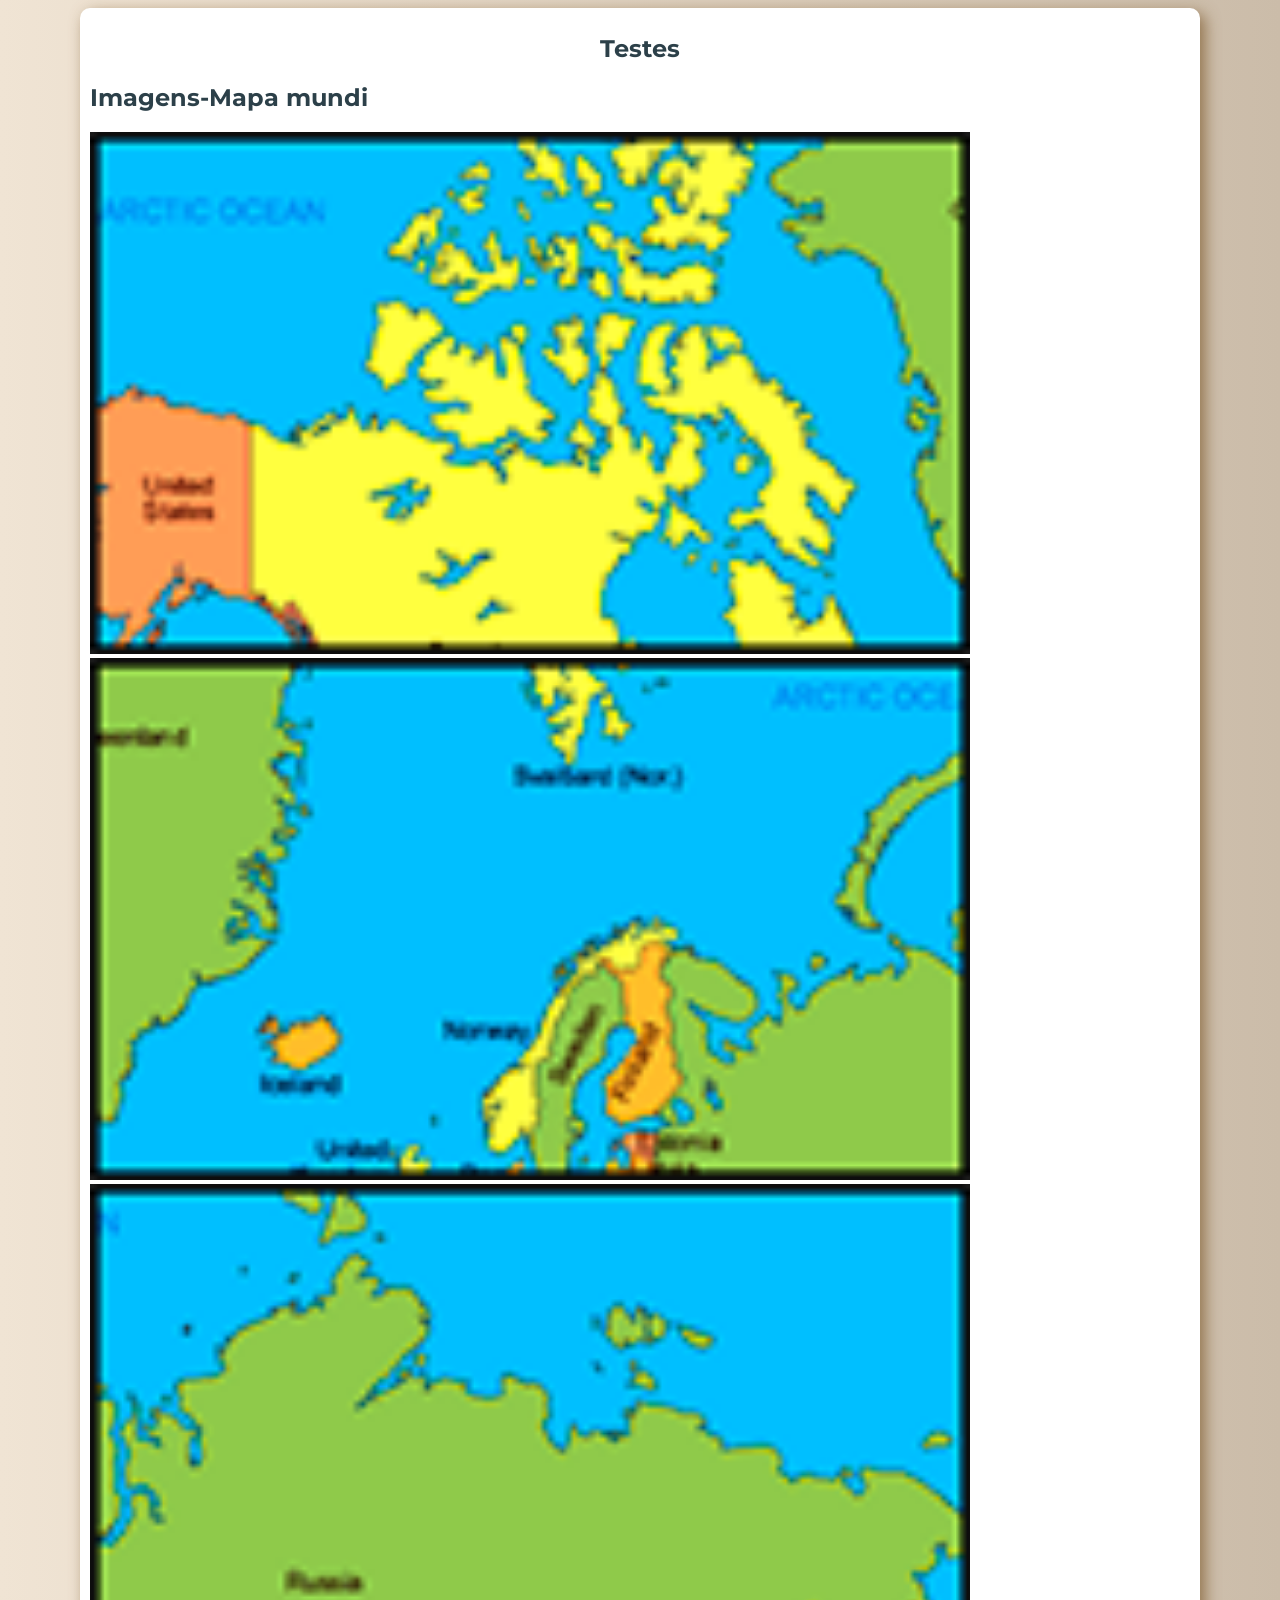
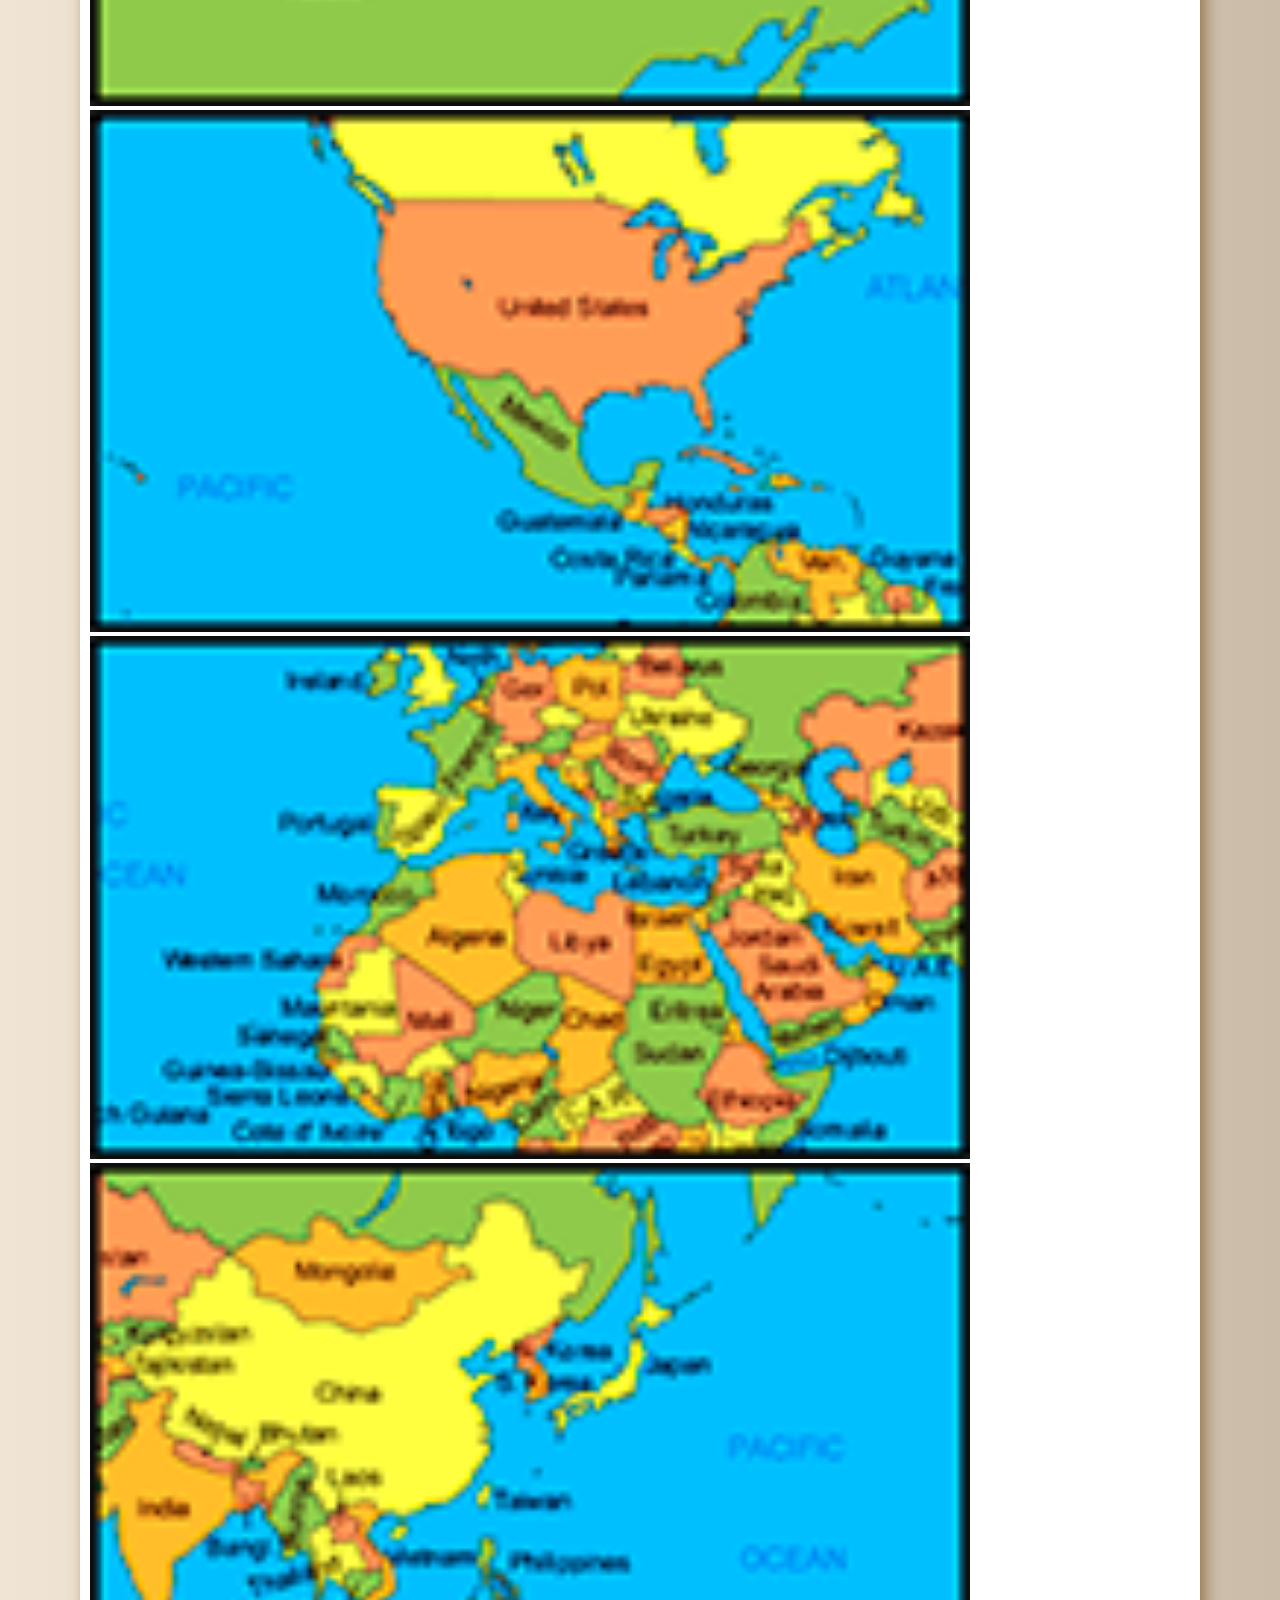
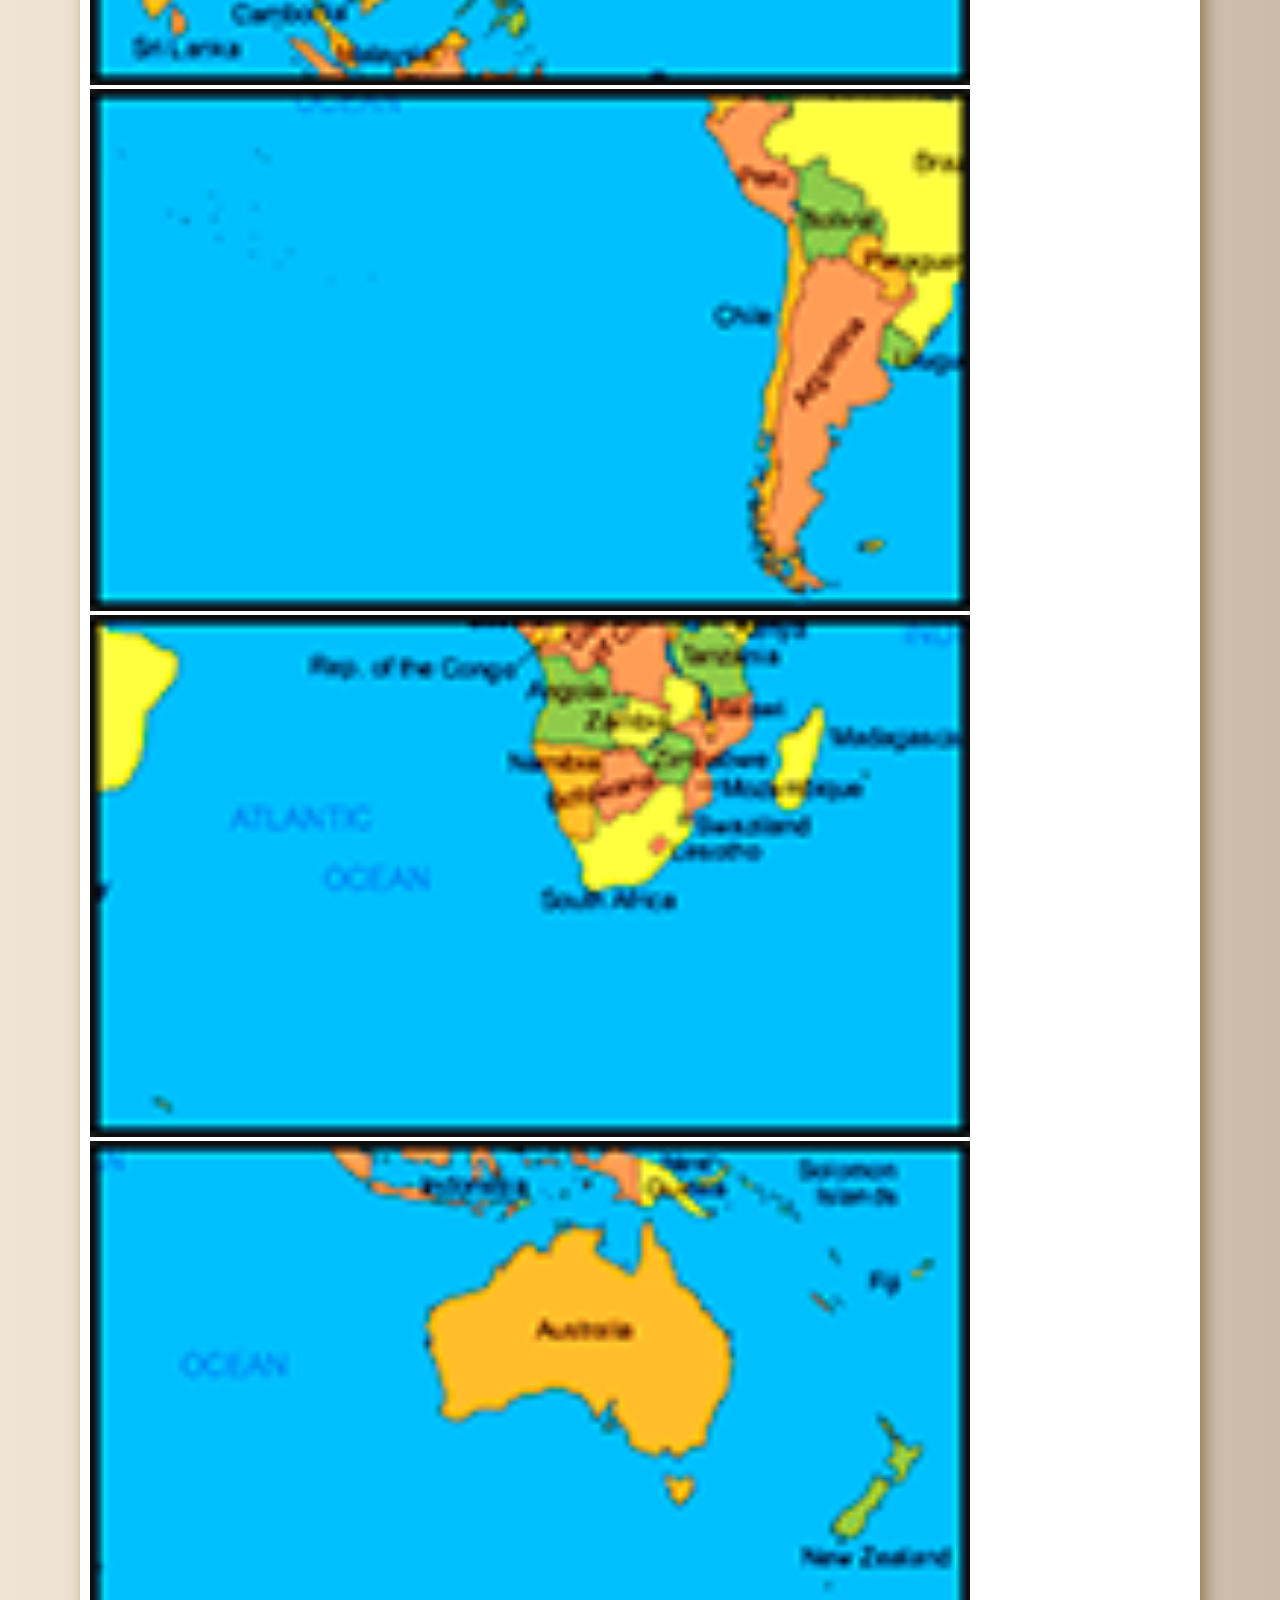
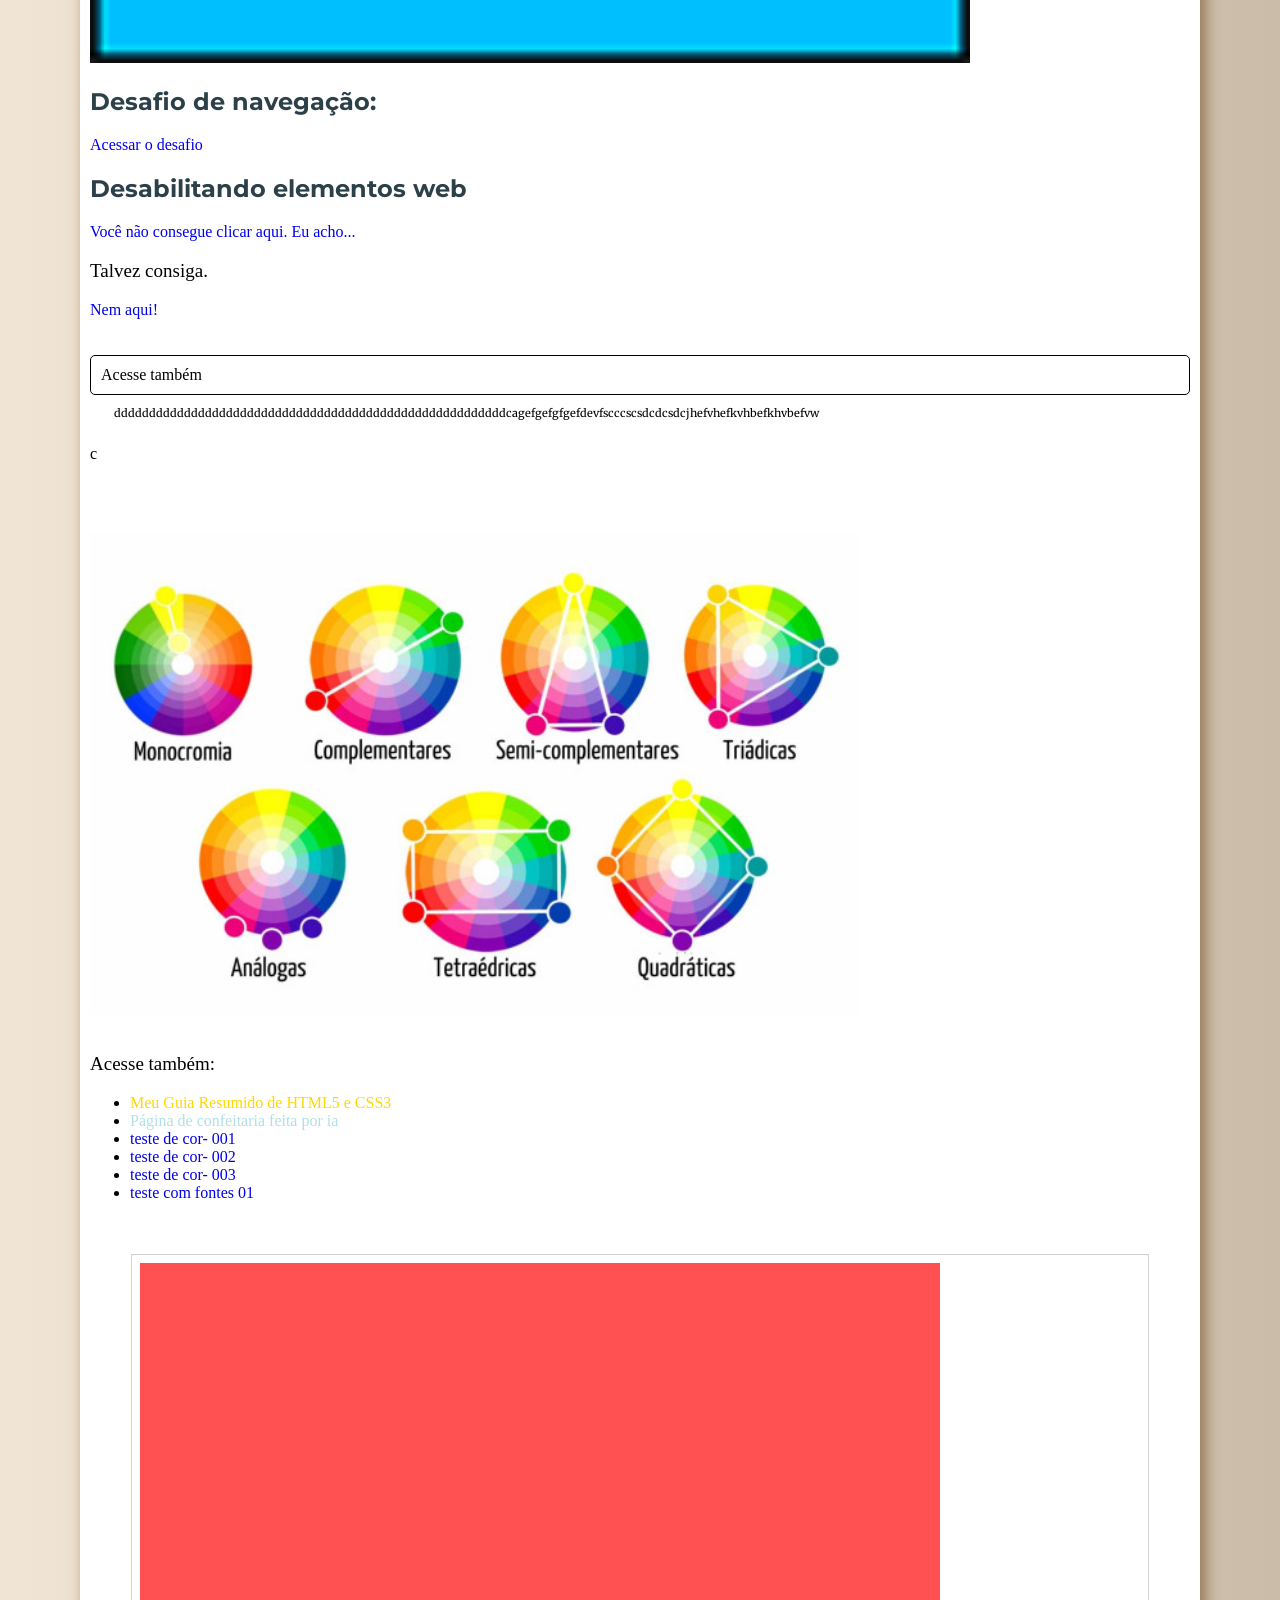
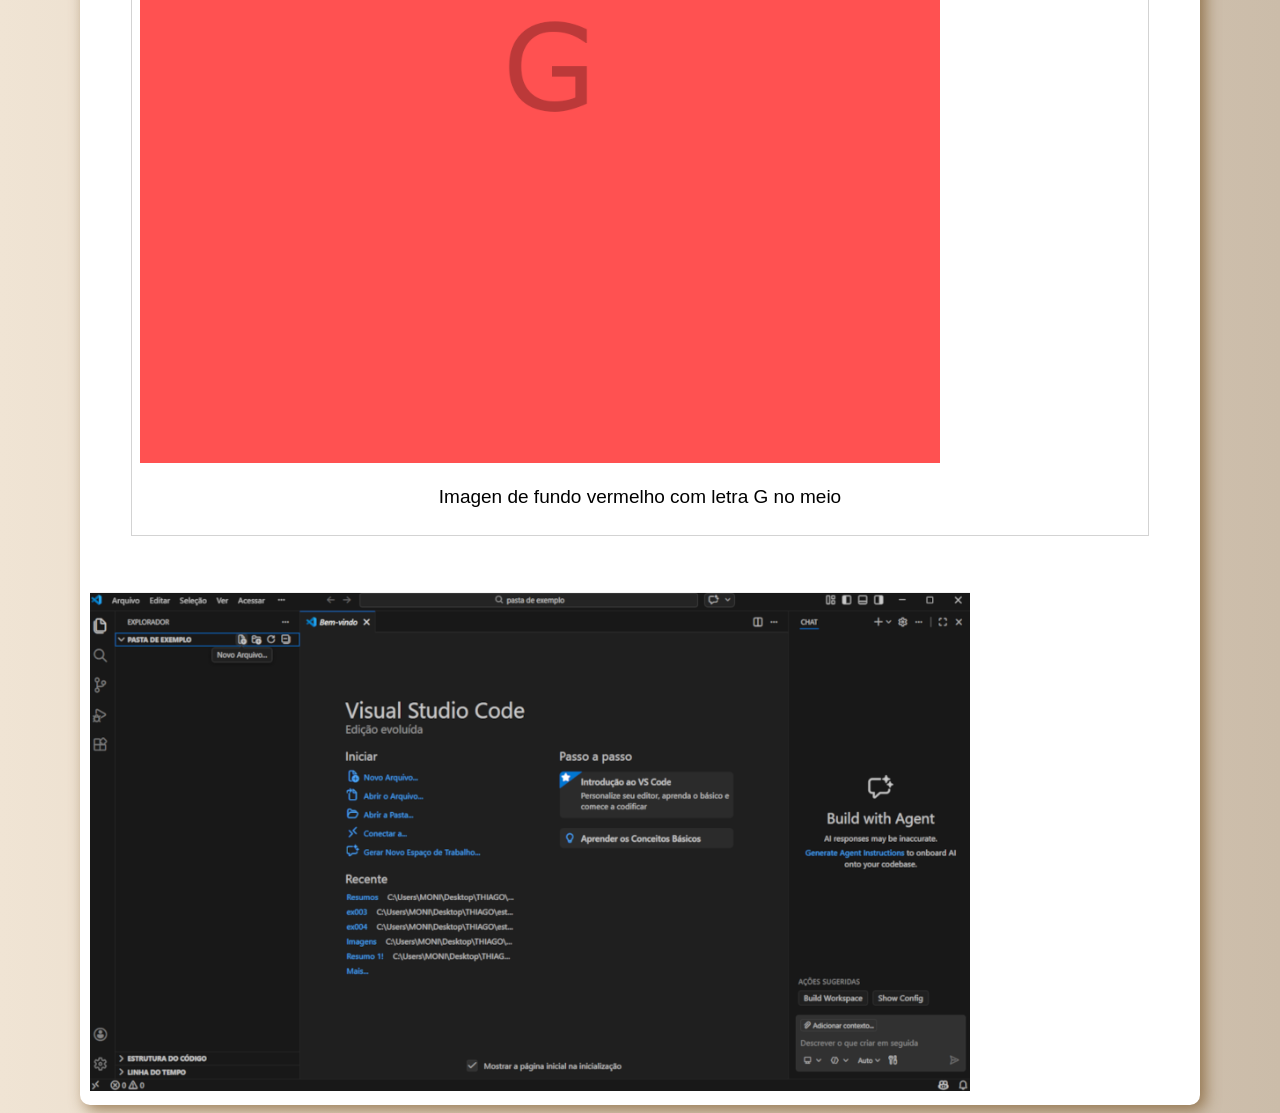
==== testes/index.html @ ebea65a9 "..." ====
<!DOCTYPE html>
<html lang="pt-br">
<head>
    <meta charset="UTF-8">
    <meta name="viewport" content="width=device-width, initial-scale=1.0">
    <title>Testes e Desafios.</title>
    <style>
       
                @charset"UTF-8";

@import url("https://fonts.googleapis.com/css2?family=Alegreya:ital,wght@0,400..900;1,400..900&display=swap");

@import url("https://fonts.googleapis.com/css2?family=Merienda:wght@300..900&display=swap");

@import url("https://fonts.googleapis.com/css2?family=Merriweather:ital,opsz,wght@0,18..144,300..900;1,18..144,300..900&display=swap");

@import url("https://fonts.googleapis.com/css2?family=Montserrat:ital,wght@0,100..900;1,100..900&display=swap");

@font-face {
  font-family: Zenitha;
  src: url(../fontes/zenitha_classic/ZenithaClassic_PERSONAL_USE_ONLY.otf)
    format(opentype);
}

@font-face {
  font-family: Bohemian;
  src: url(../fontes/Bohemian\ Soul.otf) format(opentype);
}

@font-face {
  font-family: Nicholas;
  src: url(../fontes/Nicholas.otf) format(opentype);
}

@font-face {
  font-family: Sunflower;
  src: url(../fontes/MADE\ Sunflower\ PERSONAL\ USE.otf) format(opentype);
}

@font-face {
  font-family: "Serif Pro Bold";
  src: url(../fontes/SourceSerifPro-Bold.ttf) format(truetype);
}

@font-face {
  font-family: "Serif Pro Regula";
  src: url(../fontes/SourceSerifPro-Regular.ttf) format(truetype);
}

@font-face {
  font-family: "Serif Pro Semibold";
  src: url(../fontes/SourceSerifPro-Semibold.ttf) format(truetype);
}

* {
  h1 {
    text-align: center; /* Só coloquei pra não ficar vazio */
  }
}

pre {
  font-family: Merriweather;

  font-size: 0.69em;
}

p {
  font-family: "Serif Pro Regular";
  text-align: justify;
  font-size: 19px;
}

body {
  background-image: linear-gradient(to right, #f0e4d4, #cbbca9);
}

main {
  max-width: 1100px;
  background-color: white;
  padding: 10px;
  margin: auto;
  border-radius: 10px;
  box-shadow: 5px 5px 15px #7a5629b7;
}

/*
h1{
    color: #BF5E3B;
    text-align: center;
    text-shadow: 1px 1px 0px #aa8a4ec6;
}



h2{
    color: #21A675;

}


h3{
    color:#8DAEF2;
}


h4{
    color: #F2D544;
}


h5{
    color: #6E574D;
}*/

h1,
h2,
h3,
h4,
h5 {
  color: #2c4049;
  font-family: Montserrat;
  font-size: 24px;
}


#Titulo-principal{
    color:rgb(23, 42, 62);
    font-size: 28px;
}



code{
  background-color: white;
  border: 1px solid black;
}


a{
  text-decoration: none;
}


a:visited{
  color: #11ff00;
}
a:hover{
  color: darkblue;
  text-decoration: underline;
}
        .link-nao-acessivel{
            cursor:not-allowed;
            pointer-events: none;

        }
#div-teste{
  display: inline-block;
  background-color: #f7ffa5ab;
  border: 1px solid black;
  text-align: center;
  height: 200px;
  width: 200px;
}

.toggle-input{
  display: none;
}

.links{
  display: none;
  box-shadow:1px 1px 1px #7a552980;
    border-radius: 3px;
}
.toggle-input:checked ~ .links{
  display: block;
}
.menu-label{
  cursor: pointer;
  display: block;
  padding: 10px;
  border: 1px solid black;
  color: rgb(0, 0, 0);
  border-radius: 5px;
  user-select: none;
}

#pou-teste{
  max-width: 70%;
  height: auto;
}
#imagen-com-legenda > p{
  text-align: center;
  font-weight: 200;
}
#imagen-com-legenda{
  padding: 8px;
  border: 1px solid lightgray;
  margin: 0px 41px 20px 41px;
}
img{
  width: 80%;
}


    </style>
</head>
<body>
    <main>
        <h1>Testes</h1>
        <h2>Imagens-Mapa mundi</h2>
        <img src="mapa03.png" alt=""> <img src="mapa07.png" alt=""> <img src="mapa05.png" alt="">
        <br>
        <img src="mapa09.png" alt=""> <img src="mapa01.png" alt=""> <img src="mapa08.png" alt="">
        <br>
        <img src="mapa06.png" alt=""> <img src="mapa02.png" alt=""> <img src="mapa04.png" alt="">
        
        <h2>Desafio de navegação:</h2>
        <a href="desafio-de-navegação/página-lavanda-1.html" rel="next" target="_self">Acessar o desafio</a>
        <h2>Desabilitando elementos web</h2>
        
        <div style="cursor: not-allowed;"><a href="pagina-nao-acessivel.html" class="link-nao-acessivel">Você não consegue clicar aqui. Eu acho...</a></div> <!--Feito por min-->
        <p>Talvez consiga.</p>
        <a href="desafiodapagina.html">Nem aqui!</a> <!--Feito por ia-->
        <br><br><br>
        
        <div class="menu-teste">
          <input type="checkbox" id="menu-toggle" class="toggle-input">
          <label for="menu-toggle" class="menu-label">Acesse também</label>
          <ul class="links">
        <li><a href="../Guia-resumido/index.html" style="color: gold;" rel="external">Meu Guia Resumido de HTML5 e CSS3</a></li>
        <li><a href="../Site de confeitaria/" style="color: powderblue;" rel="external">Página de confeitaria feita por ia</a></li>
        <li><a href="teste-estilos-cor001.html" rel="external">teste de cor- 001</a></li>
        <li><a href="teste-estilos-cor002.html" rel="external"> teste de cor- 002</a></li>
        <li><a href="teste-estilos-cor003.html" rel="external">teste de cor- 003</a></li>
        <li><a href="../fontes/fontes-001.html" rel="external">teste com fontes 01</a></li>
        </ul>
        </div>

       <pre style="display: flexbox;">
        ddddddddddddddddddddddddddddddddddddddddddddddddddddddddcagefgefgfgefdevfscccscsdcdcsdcjhefvhefkvhbefkhvbefvw
       </pre>c
        
       <br><br><br><br><picture>
        
       <img src="../imagens/CIRCULO-CROMATICO-14-original.jpg" alt="" id="pou-teste">
        
        <p>Acesse também:</p>
        <ul>
        <li><a href="../Guia-resumido/index.html" style="color: gold;" rel="external">Meu Guia Resumido de HTML5 e CSS3</a></li>
        <li><a href="../Site de confeitaria/" style="color: powderblue;" rel="external">Página de confeitaria feita por ia</a></li>
        <li><a href="teste-estilos-cor001.html" rel="external">teste de cor- 001</a></li>
        <li><a href="teste-estilos-cor002.html" rel="external"> teste de cor- 002</a></li>
        <li><a href="teste-estilos-cor003.html" rel="external">teste de cor- 003</a></li>
        <li><a href="../fontes/fontes-001.html" rel="external">teste com fontes 01</a></li>
        </ul>
        <br>
        <br>

    <div id="imagen-com-legenda">
      <img src="../imagens/foto-g-ex.png" alt="">
      <p style="font-family: sans-serif">Imagen de fundo vermelho com letra G no meio</p>
    </div>
    <br><br>



    <picture>
      <source media="(max-width: 600px)" srcset="../imagens/imagen-exemplo-m.png">
      <img src="../imagens/imagen-exemplo-g.png" alt="">
    </picture>
    </main>

    


</body>
</html>
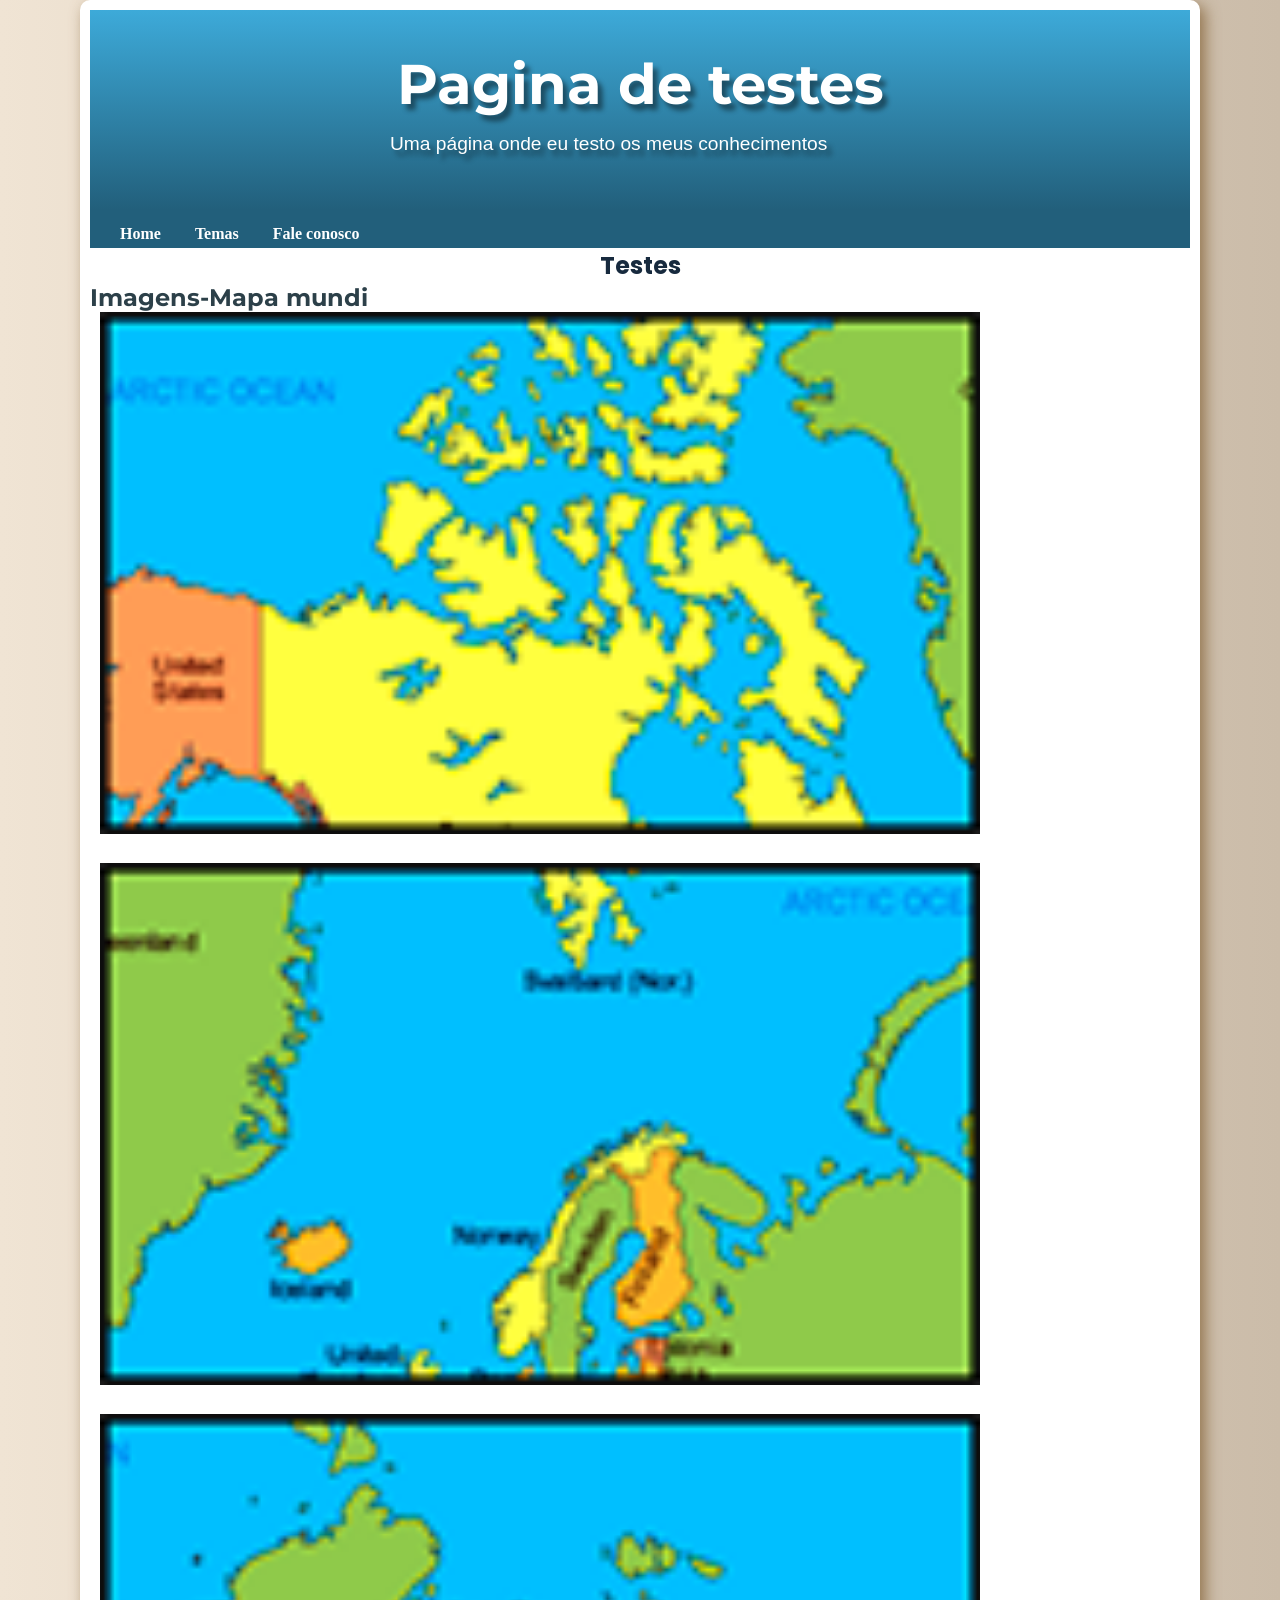
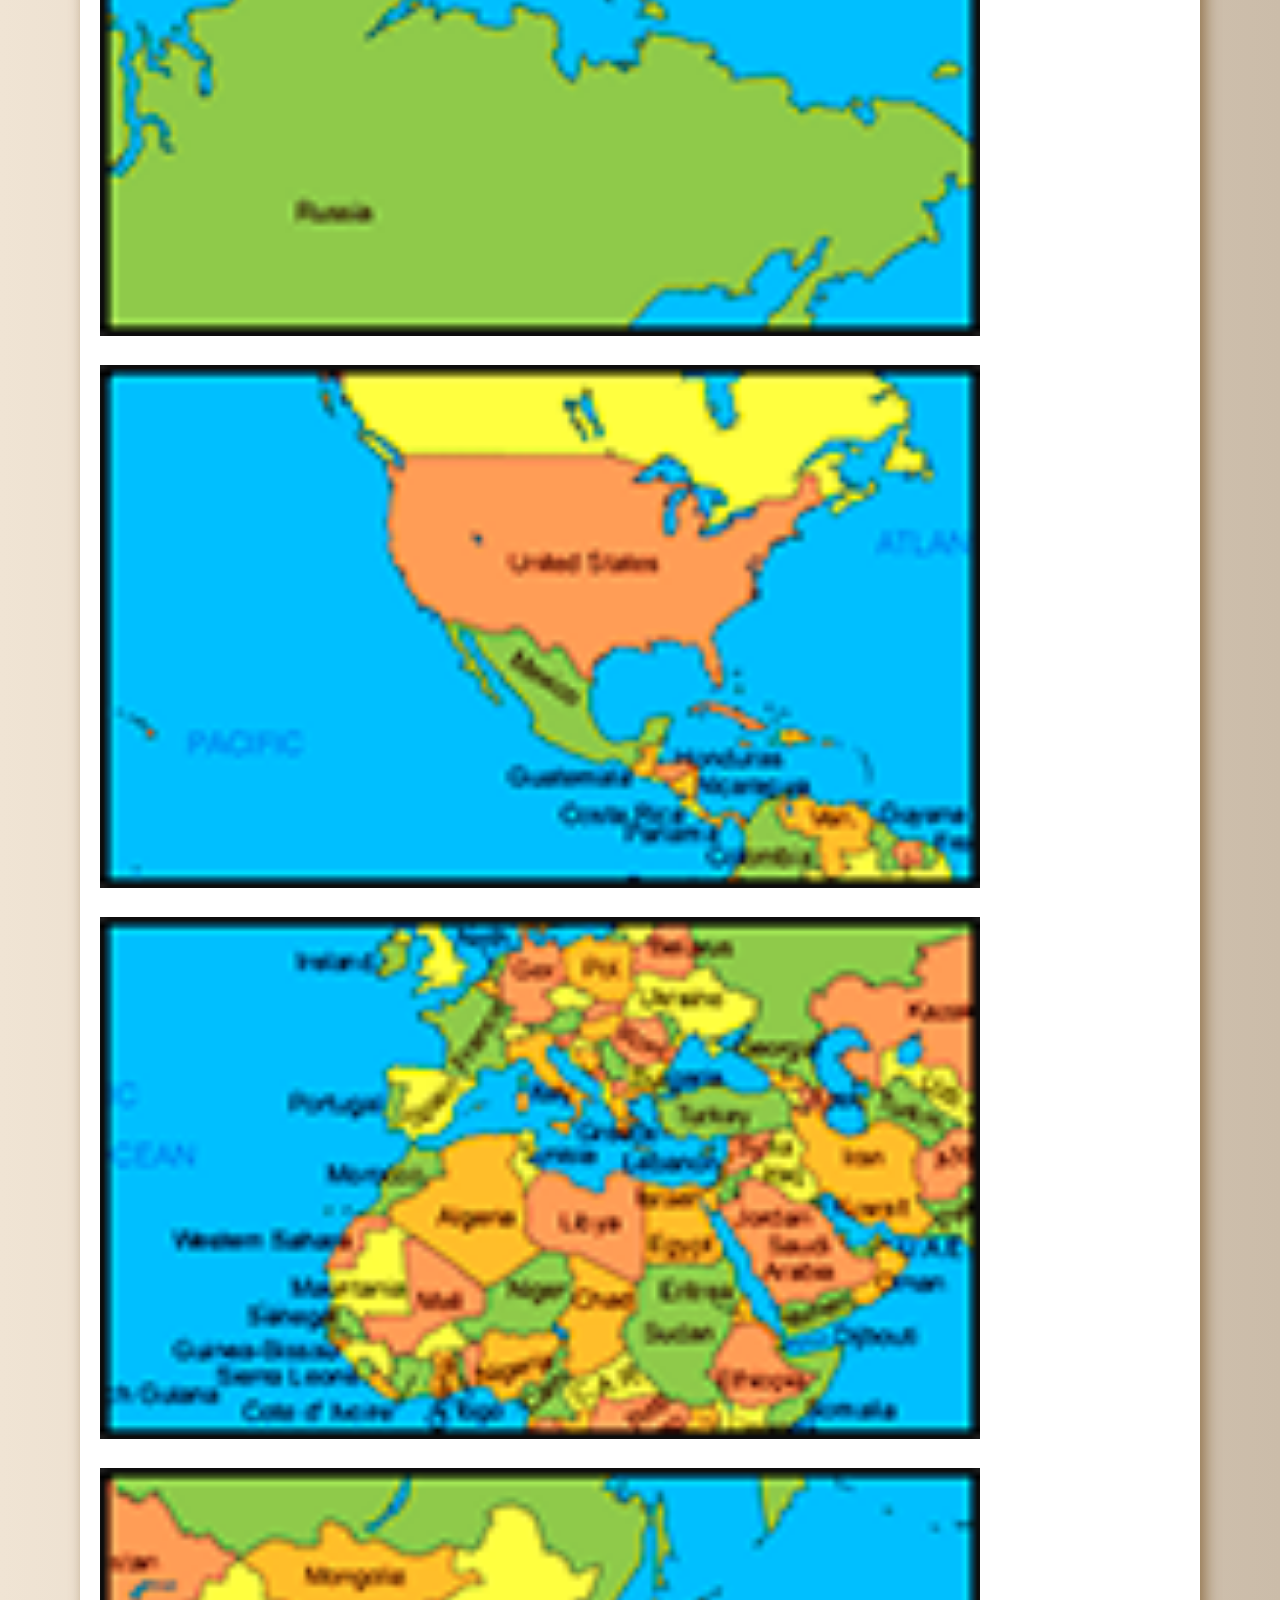
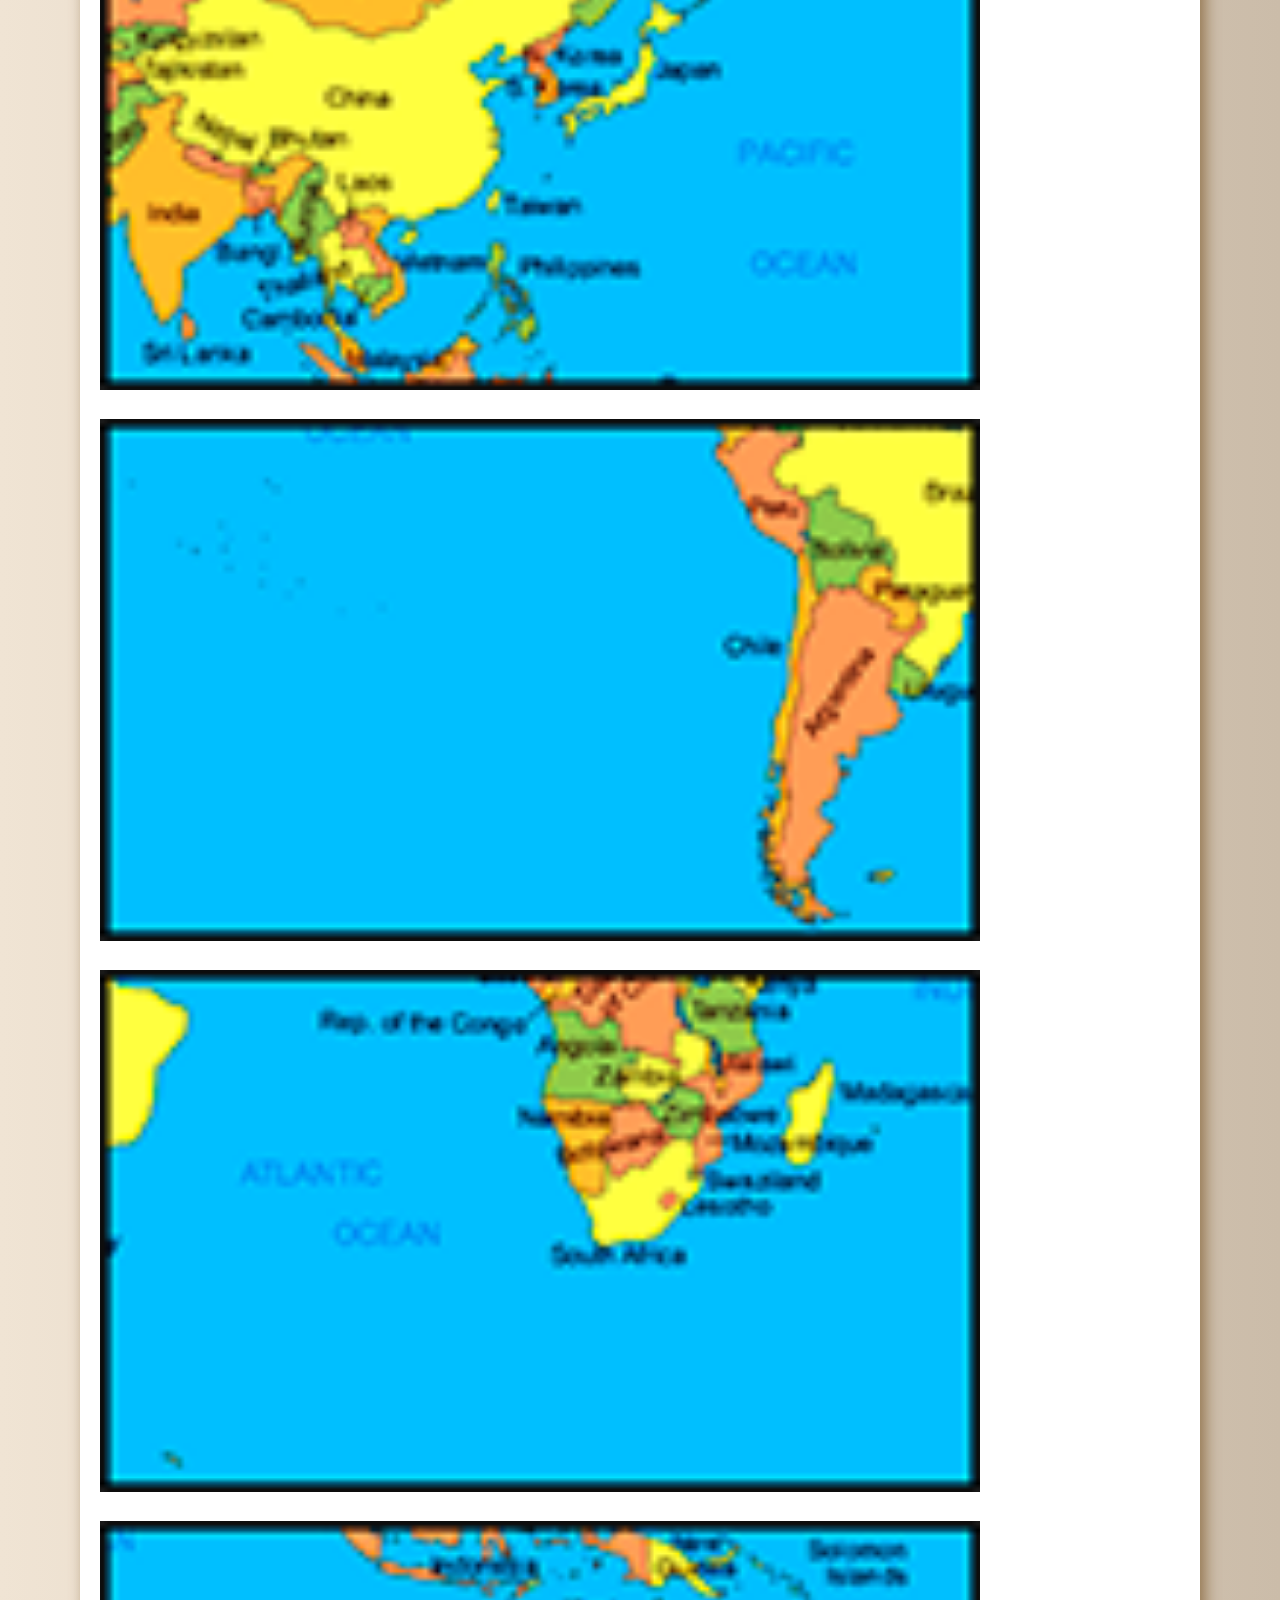
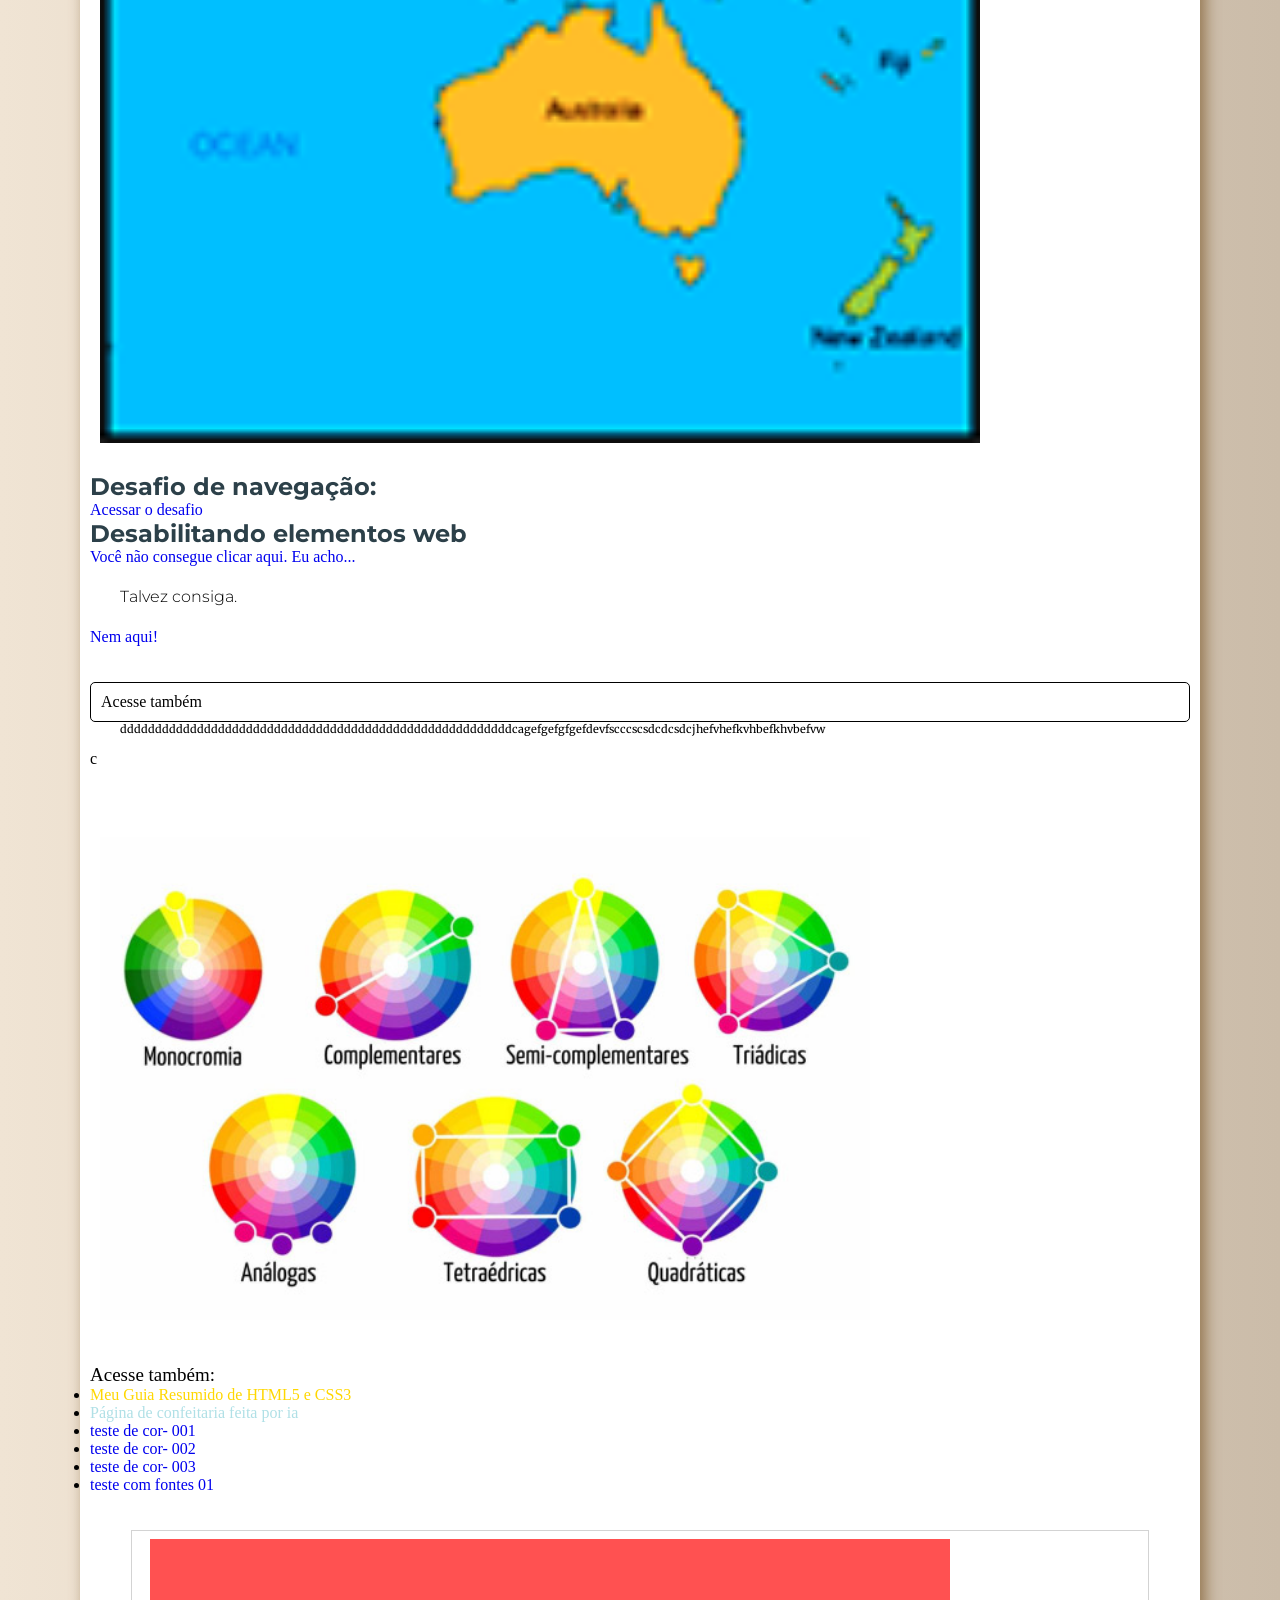
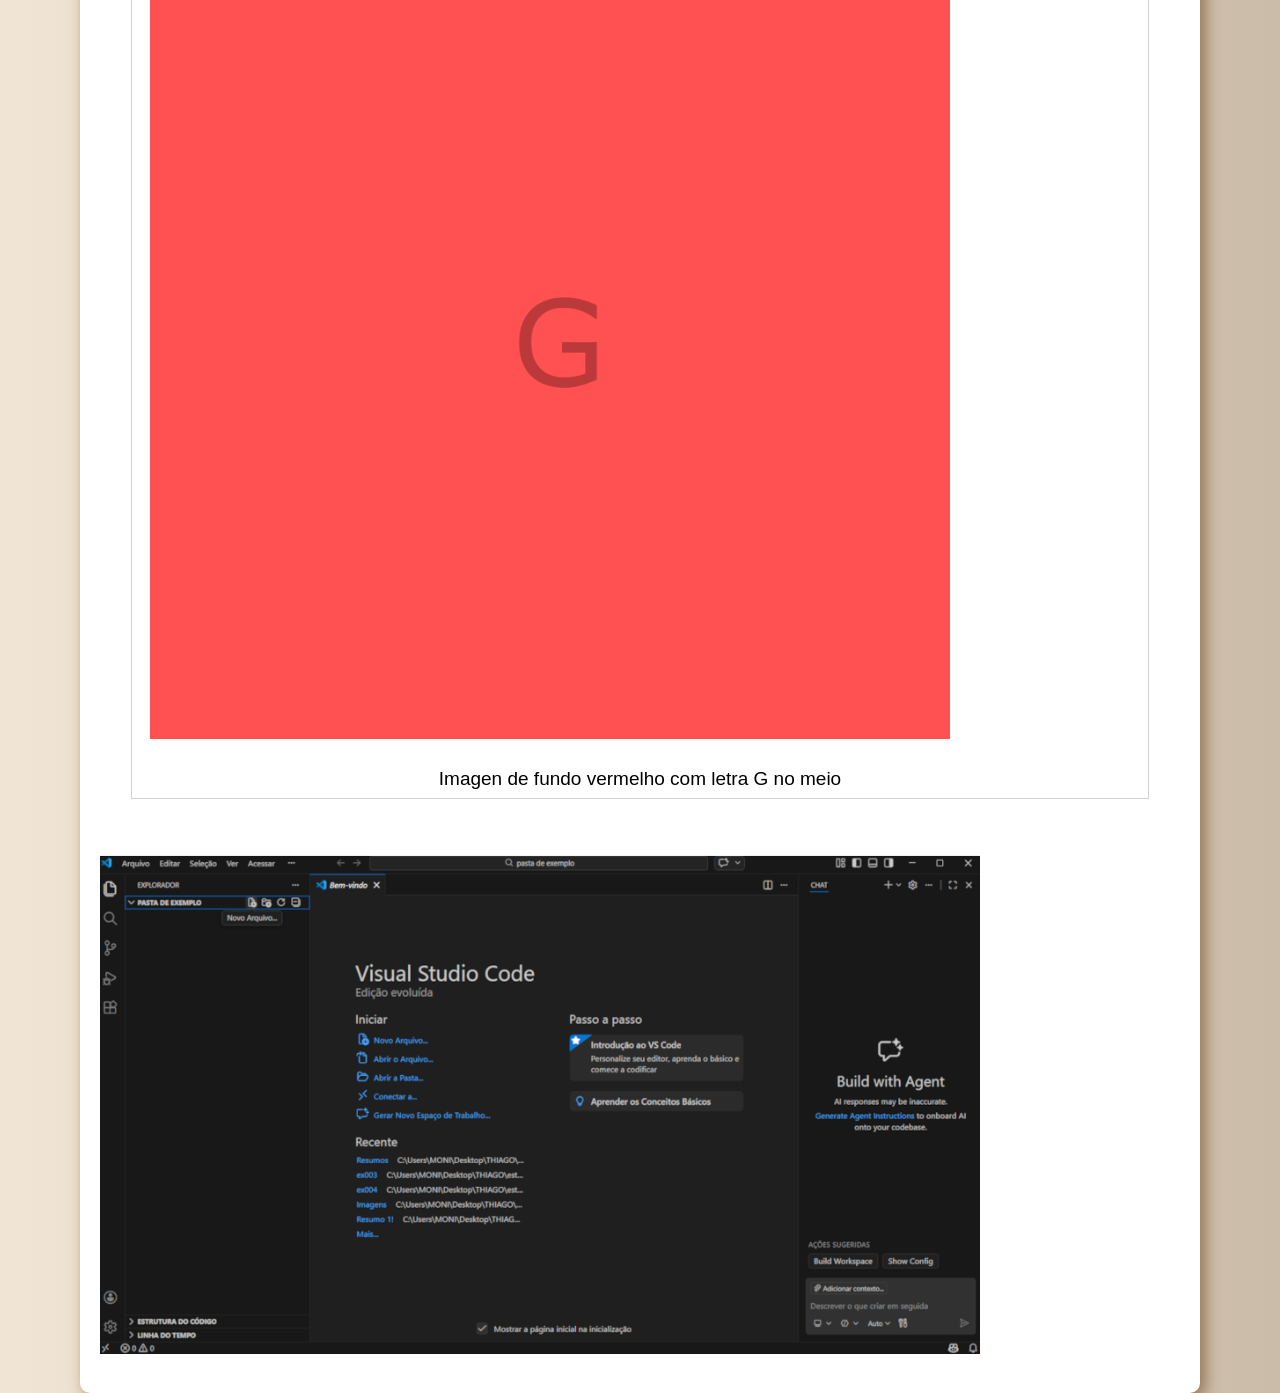
==== commit 714d2201: "mudei..." ====
--- a/testes/index.html
+++ b/testes/index.html
@@ -3,6 +3,7 @@
 <head>
     <meta charset="UTF-8">
     <meta name="viewport" content="width=device-width, initial-scale=1.0">
+    <link rel="stylesheet" href="../estilo/estilo.css">
     <title>Testes e Desafios.</title>
     <style>
        
@@ -206,68 +207,79 @@
 </head>
 <body>
     <main>
-        <h1>Testes</h1>
-        <h2>Imagens-Mapa mundi</h2>
-        <img src="mapa03.png" alt=""> <img src="mapa07.png" alt=""> <img src="mapa05.png" alt="">
-        <br>
-        <img src="mapa09.png" alt=""> <img src="mapa01.png" alt=""> <img src="mapa08.png" alt="">
-        <br>
-        <img src="mapa06.png" alt=""> <img src="mapa02.png" alt=""> <img src="mapa04.png" alt="">
-        
-        <h2>Desafio de navegação:</h2>
-        <a href="desafio-de-navegação/página-lavanda-1.html" rel="next" target="_self">Acessar o desafio</a>
-        <h2>Desabilitando elementos web</h2>
-        
-        <div style="cursor: not-allowed;"><a href="pagina-nao-acessivel.html" class="link-nao-acessivel">Você não consegue clicar aqui. Eu acho...</a></div> <!--Feito por min-->
-        <p>Talvez consiga.</p>
-        <a href="desafiodapagina.html">Nem aqui!</a> <!--Feito por ia-->
-        <br><br><br>
-        
-        <div class="menu-teste">
-          <input type="checkbox" id="menu-toggle" class="toggle-input">
-          <label for="menu-toggle" class="menu-label">Acesse também</label>
-          <ul class="links">
-        <li><a href="../Guia-resumido/index.html" style="color: gold;" rel="external">Meu Guia Resumido de HTML5 e CSS3</a></li>
-        <li><a href="../Site de confeitaria/" style="color: powderblue;" rel="external">Página de confeitaria feita por ia</a></li>
-        <li><a href="teste-estilos-cor001.html" rel="external">teste de cor- 001</a></li>
-        <li><a href="teste-estilos-cor002.html" rel="external"> teste de cor- 002</a></li>
-        <li><a href="teste-estilos-cor003.html" rel="external">teste de cor- 003</a></li>
-        <li><a href="../fontes/fontes-001.html" rel="external">teste com fontes 01</a></li>
-        </ul>
-        </div>
-
-       <pre style="display: flexbox;">
-        ddddddddddddddddddddddddddddddddddddddddddddddddddddddddcagefgefgfgefdevfscccscsdcdcsdcjhefvhefkvhbefkhvbefvw
-       </pre>c
-        
-       <br><br><br><br><picture>
-        
-       <img src="../imagens/CIRCULO-CROMATICO-14-original.jpg" alt="" id="pou-teste">
-        
-        <p>Acesse também:</p>
-        <ul>
-        <li><a href="../Guia-resumido/index.html" style="color: gold;" rel="external">Meu Guia Resumido de HTML5 e CSS3</a></li>
-        <li><a href="../Site de confeitaria/" style="color: powderblue;" rel="external">Página de confeitaria feita por ia</a></li>
-        <li><a href="teste-estilos-cor001.html" rel="external">teste de cor- 001</a></li>
-        <li><a href="teste-estilos-cor002.html" rel="external"> teste de cor- 002</a></li>
-        <li><a href="teste-estilos-cor003.html" rel="external">teste de cor- 003</a></li>
-        <li><a href="../fontes/fontes-001.html" rel="external">teste com fontes 01</a></li>
-        </ul>
-        <br>
-        <br>
-
-    <div id="imagen-com-legenda">
-      <img src="../imagens/foto-g-ex.png" alt="">
-      <p style="font-family: sans-serif">Imagen de fundo vermelho com letra G no meio</p>
-    </div>
-    <br><br>
-
-
-
-    <picture>
-      <source media="(max-width: 600px)" srcset="../imagens/imagen-exemplo-m.png">
-      <img src="../imagens/imagen-exemplo-g.png" alt="">
-    </picture>
+      <header>
+        <h1>Pagina de testes</h1>
+        <p>Uma página onde eu testo os meus conhecimentos</p>
+    </header>
+    <nav>
+        <a href="../index.html">Home</a>
+        <a href="#">Temas</a>
+        <a href="#">Fale conosco</a>
+    </nav>
+        <article>
+          <h1>Testes</h1>
+          <h2>Imagens-Mapa mundi</h2>
+          <img src="mapa03.png" alt=""> <img src="mapa07.png" alt=""> <img src="mapa05.png" alt="">
+          <br>
+          <img src="mapa09.png" alt=""> <img src="mapa01.png" alt=""> <img src="mapa08.png" alt="">
+          <br>
+          <img src="mapa06.png" alt=""> <img src="mapa02.png" alt=""> <img src="mapa04.png" alt="">
+          
+          <h2>Desafio de navegação:</h2>
+          <a href="desafio-de-navegação/página-lavanda-1.html" rel="next" target="_self">Acessar o desafio</a>
+          <h2>Desabilitando elementos web</h2>
+          
+          <div style="cursor: not-allowed;"><a href="pagina-nao-acessivel.html" class="link-nao-acessivel">Você não consegue clicar aqui. Eu acho...</a></div> <!--Feito por min-->
+          <p>Talvez consiga.</p>
+          <a href="desafiodapagina.html">Nem aqui!</a> <!--Feito por ia-->
+          <br><br><br>
+          
+          <div class="menu-teste">
+            <input type="checkbox" id="menu-toggle" class="toggle-input">
+            <label for="menu-toggle" class="menu-label">Acesse também</label>
+            <ul class="links">
+          <li><a href="../index.html" style="color: gold;" rel="external">Meu Guia Resumido de HTML5 e CSS3</a></li>
+          <li><a href="../Site de confeitaria/index.html" style="color: powderblue;" rel="external">Página de confeitaria feita por ia</a></li>
+          <li><a href="teste-estilos-cor001.html" rel="external">teste de cor- 001</a></li>
+          <li><a href="teste-estilos-cor002.html" rel="external"> teste de cor- 002</a></li>
+          <li><a href="teste-estilos-cor003.html" rel="external">teste de cor- 003</a></li>
+          <li><a href="fontes/fontes-001.html" rel="external">teste com fontes 01</a></li>
+          </ul>
+          </div>
+          
+                 <pre style="display: flexbox;">
+          ddddddddddddddddddddddddddddddddddddddddddddddddddddddddcagefgefgfgefdevfscccscsdcdcsdcjhefvhefkvhbefkhvbefvw
+                 </pre>c
+          
+                 <br><br><br><br><picture>
+          
+                 <img src="../imagens/CIRCULO-CROMATICO-14-original.jpg" alt="" id="pou-teste">
+          
+          <p>Acesse também:</p>
+          <ul>
+          <li><a href="../index.html" style="color: gold;" rel="external">Meu Guia Resumido de HTML5 e CSS3</a></li>
+          <li><a href="../Site de confeitaria/index.html de confeitaria/" style="color: powderblue;" rel="external">Página de confeitaria feita por ia</a></li>
+          <li><a href="teste-estilos-cor001.html" rel="external">teste de cor- 001</a></li>
+          <li><a href="teste-estilos-cor002.html" rel="external"> teste de cor- 002</a></li>
+          <li><a href="teste-estilos-cor003.html" rel="external">teste de cor- 003</a></li>
+          <li><a href="fontes/fontes-001.html" rel="external">teste com fontes 01</a></li>
+          </ul>
+          <br>
+          <br>
+          
+              <div id="imagen-com-legenda">
+                <img src="../imagens/foto-g-ex.png" alt="">
+                <p style="font-family: sans-serif">Imagen de fundo vermelho com letra G no meio</p>
+              </div>
+              <br><br>
+          
+          
+          
+              <picture>
+                <source media="(max-width: 600px)" srcset="../imagens/imagen-exemplo-m.png">
+                <img src="../imagens/imagen-exemplo-g.png" alt="">
+              </picture>
+        </article>
     </main>
 
     
--- a/estilo/estilo.css
+++ b/estilo/estilo.css
@@ -0,0 +1,141 @@
+@charset "UTF-8";
+
+@import url('https://fonts.googleapis.com/css2?family=Ms+Madi&display=swap');
+@import url("https://fonts.googleapis.com/css2?family=Montserrat:ital,wght@0,100..900;1,100..900&display=swap");
+@import url('https://fonts.googleapis.com/css2?family=Poppins:ital,wght@0,100;0,200;0,300;0,400;0,500;0,600;0,700;0,800;0,900;1,100;1,200;1,300;1,400;1,500;1,600;1,700;1,800;1,900&display=swap');
+*{
+    margin: 0px;
+    padding: 0px;
+}
+:root{
+    --cor0: #3daad9;
+    --cor1: #225f7b;
+    --cor2: #007bff;
+    --cor3: #172A3E;
+    --fonte-titulo: 'Ms Madi';
+    --fonte-titulo-2-ou-normal: Montserrat;
+    --fonte-titulo-3: Poppins;
+    --fonte-padrao: Arial, Helvetica, Sans-serif;
+    --fonte-paragrafo: Montserrat;
+
+}
+body{
+    background-color: antiquewhite;
+}
+header{
+    background-image: linear-gradient(to bottom, var(--cor0), var(--cor1));
+    padding: 40px;
+    text-align: center;
+}
+header > h1{
+    color: white;
+    font-family: var(--fonte-titulo-2-ou-normal);
+    font-size: 3.5em;
+    text-shadow: 5px 6px 5px #00000073;
+    margin: auto;
+}
+header > p{
+    color: white;
+    font-size: 1.2em;
+    max-width: 500px;
+    margin: auto;
+    padding-top: 15px;
+    padding-bottom: 15px;
+    font-family: var(--fonte-padrao);
+     text-shadow: 5px 6px 5px #00000073;
+}
+nav{
+    background-color: var(--cor1);
+    padding: 15px 15px 5px 15px;
+}
+nav > a{
+    color: white;
+    font-weight: bold;
+    text-decoration: none;
+    padding: 10px 15px 5px 15px;
+    border-radius: 5px;
+}
+nav >a:hover{
+    background-color: var(--cor0);
+    transition-duration: 0.5s;
+}
+.tema-assunto{
+    display: none;
+}
+nav > a:hover > .tema-assunto{
+    display: inline;
+}
+main{
+    margin: auto;
+    background-color: white;
+    padding: 20px;
+    min-width: 230px;
+    max-width: 1111px;
+    border-bottom-left-radius: 10px;
+    border-bottom-right-radius: 10px;
+}
+main > article >h1, h2, h3, h4, h5, h6{
+    font-family: var(--fonte-titulo-3);
+    color: var(--cor3);
+}
+main > article > h1.titulo-principal{
+    text-align: center;
+    font-size: 3em;
+}
+main > article > h1.titulo-do-assunto{
+    font-size: 2em;
+    margin-left: 25px;
+    margin-top: 20px;
+}
+abbr{
+    text-decoration: none;
+}
+main > article > p{
+    font-family: var(--fonte-paragrafo);
+    margin: 15px 0px;
+    text-align: justify;
+    text-indent: 30px;
+    font-size: 1em;
+    line-height: 2em;
+    font-weight: 300;
+}
+main > article > ul{
+    margin-left: 30px;
+    columns: 2;
+}
+img{
+    width: 50%;
+    padding: 0px 0px 25px 10px;
+}
+div.imagen-flex{
+    display: flex;
+    align-items: justify;
+    gap: 20px;
+}
+div.imagen-flex > p{
+    margin-top: 40px;
+    font-family: var(--fonte-paragrafo);
+    font-size: 14px;
+    font-weight: 200;
+}
+.assunto-ou-tema > a{
+    text-decoration: none;
+    color: rgb(94, 94, 94);
+    padding: 15px;
+    margin: 30px;
+}
+.assunto-ou-tema > a:hover{
+    text-decoration: underline;
+}
+footer{
+    background-color: rgba(156, 155, 155, 0.721);
+    color: white;
+    text-align: center;
+    padding: 10px;
+}
+aside{
+    background-color: var(--cor3);
+    color: white;
+    text-align: center;
+    padding: 5px 0px 0px 0px;
+}
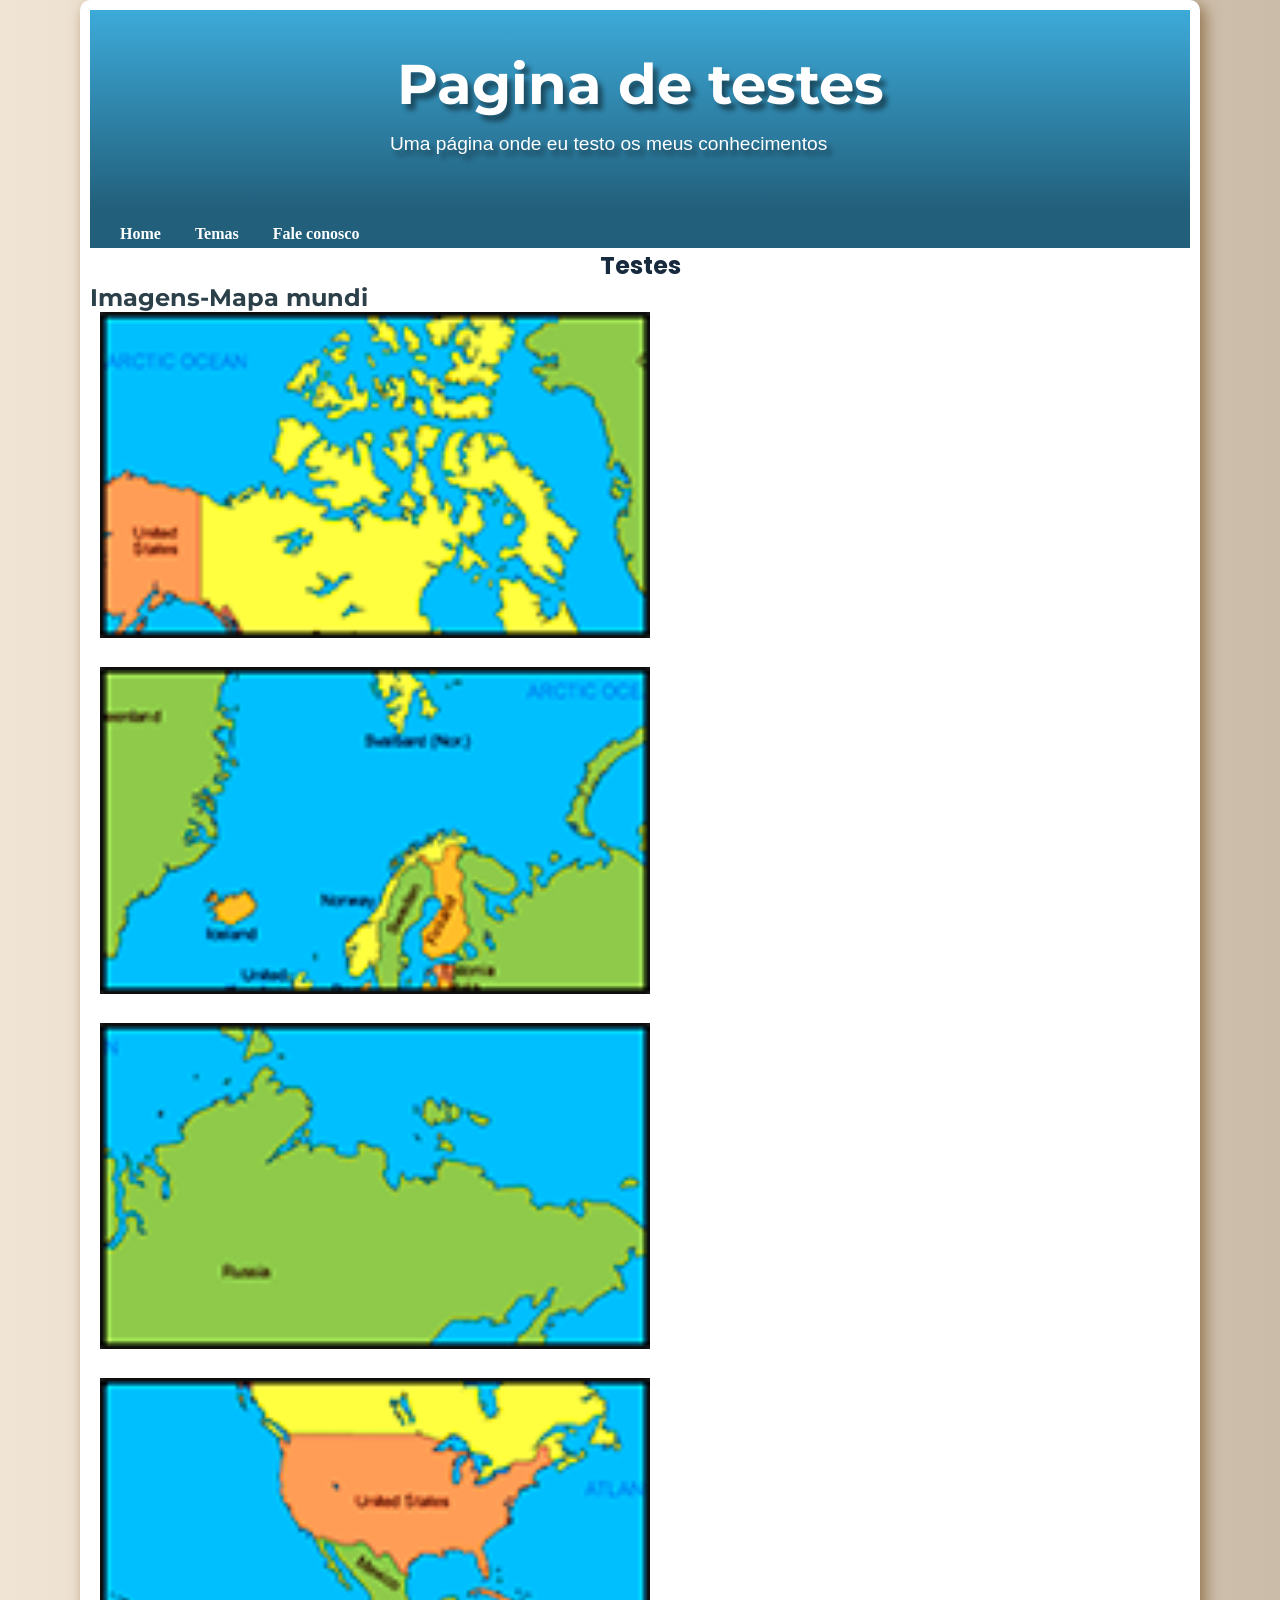
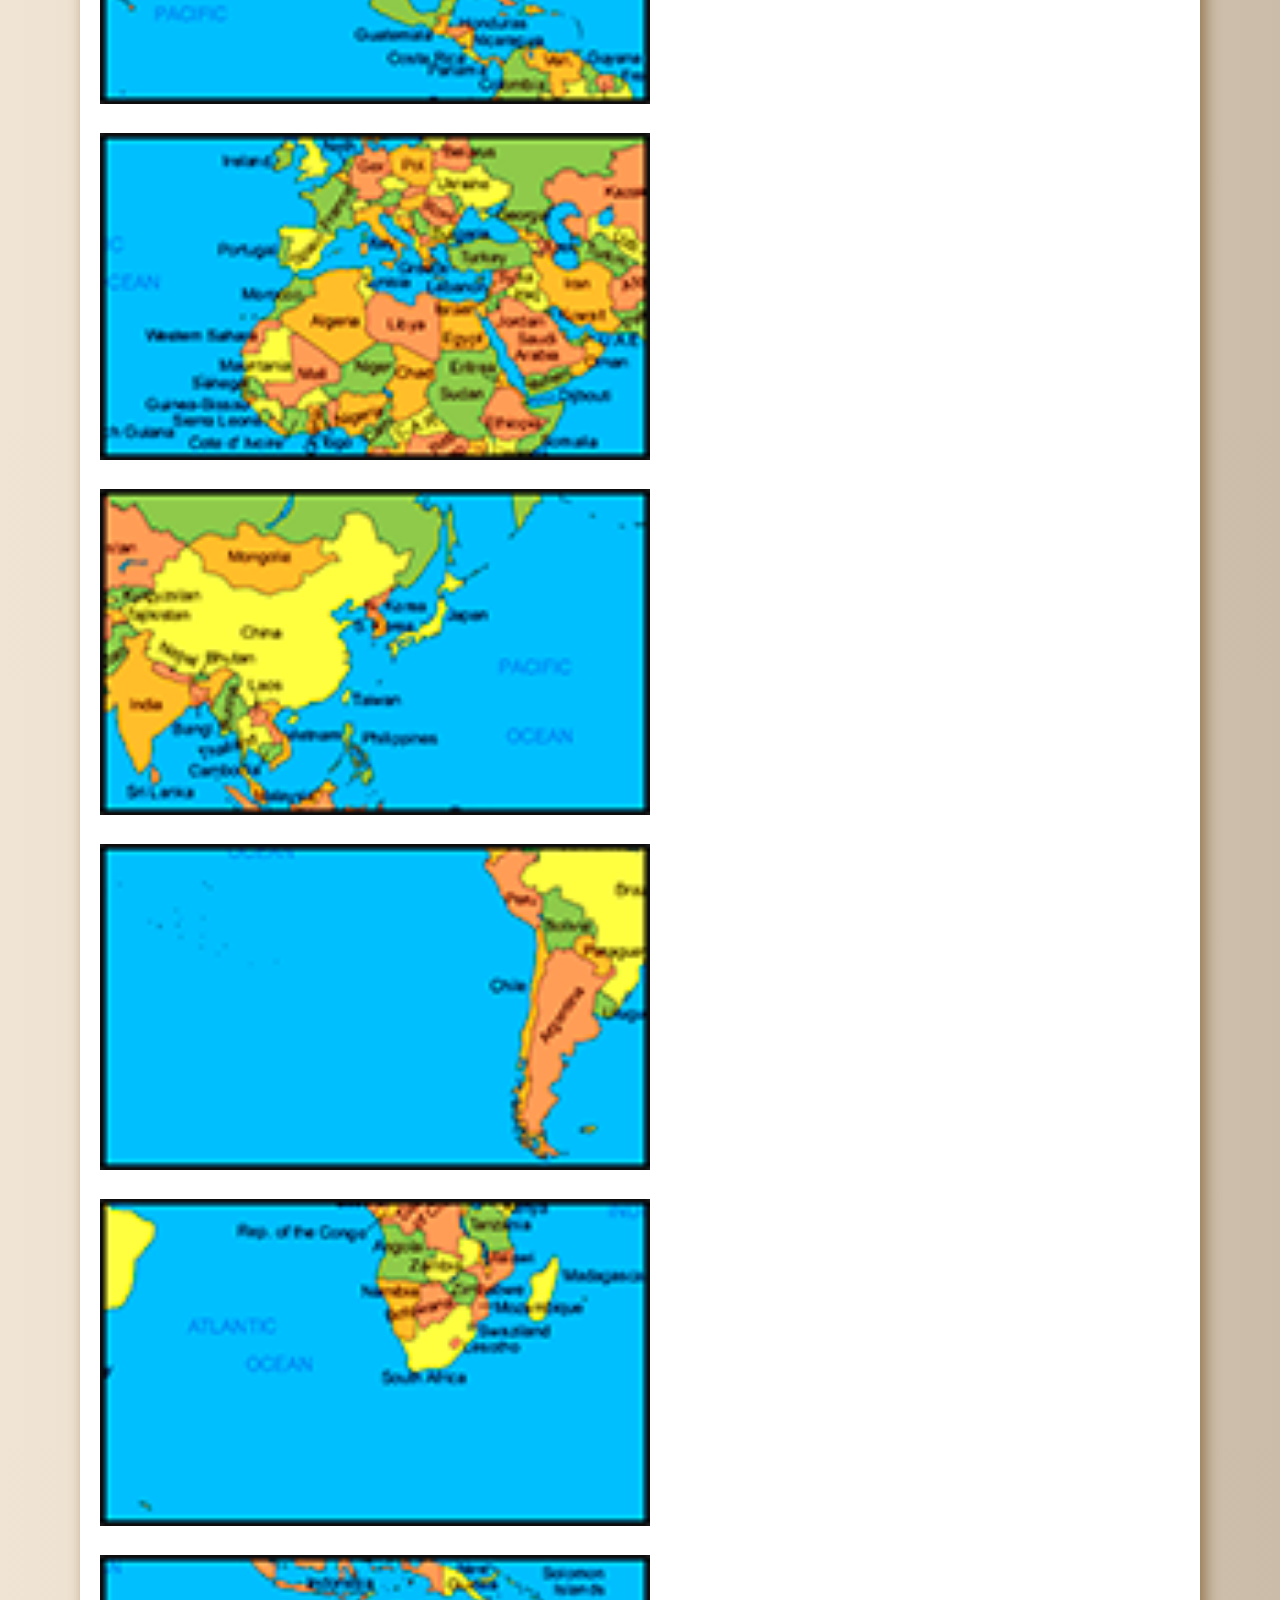
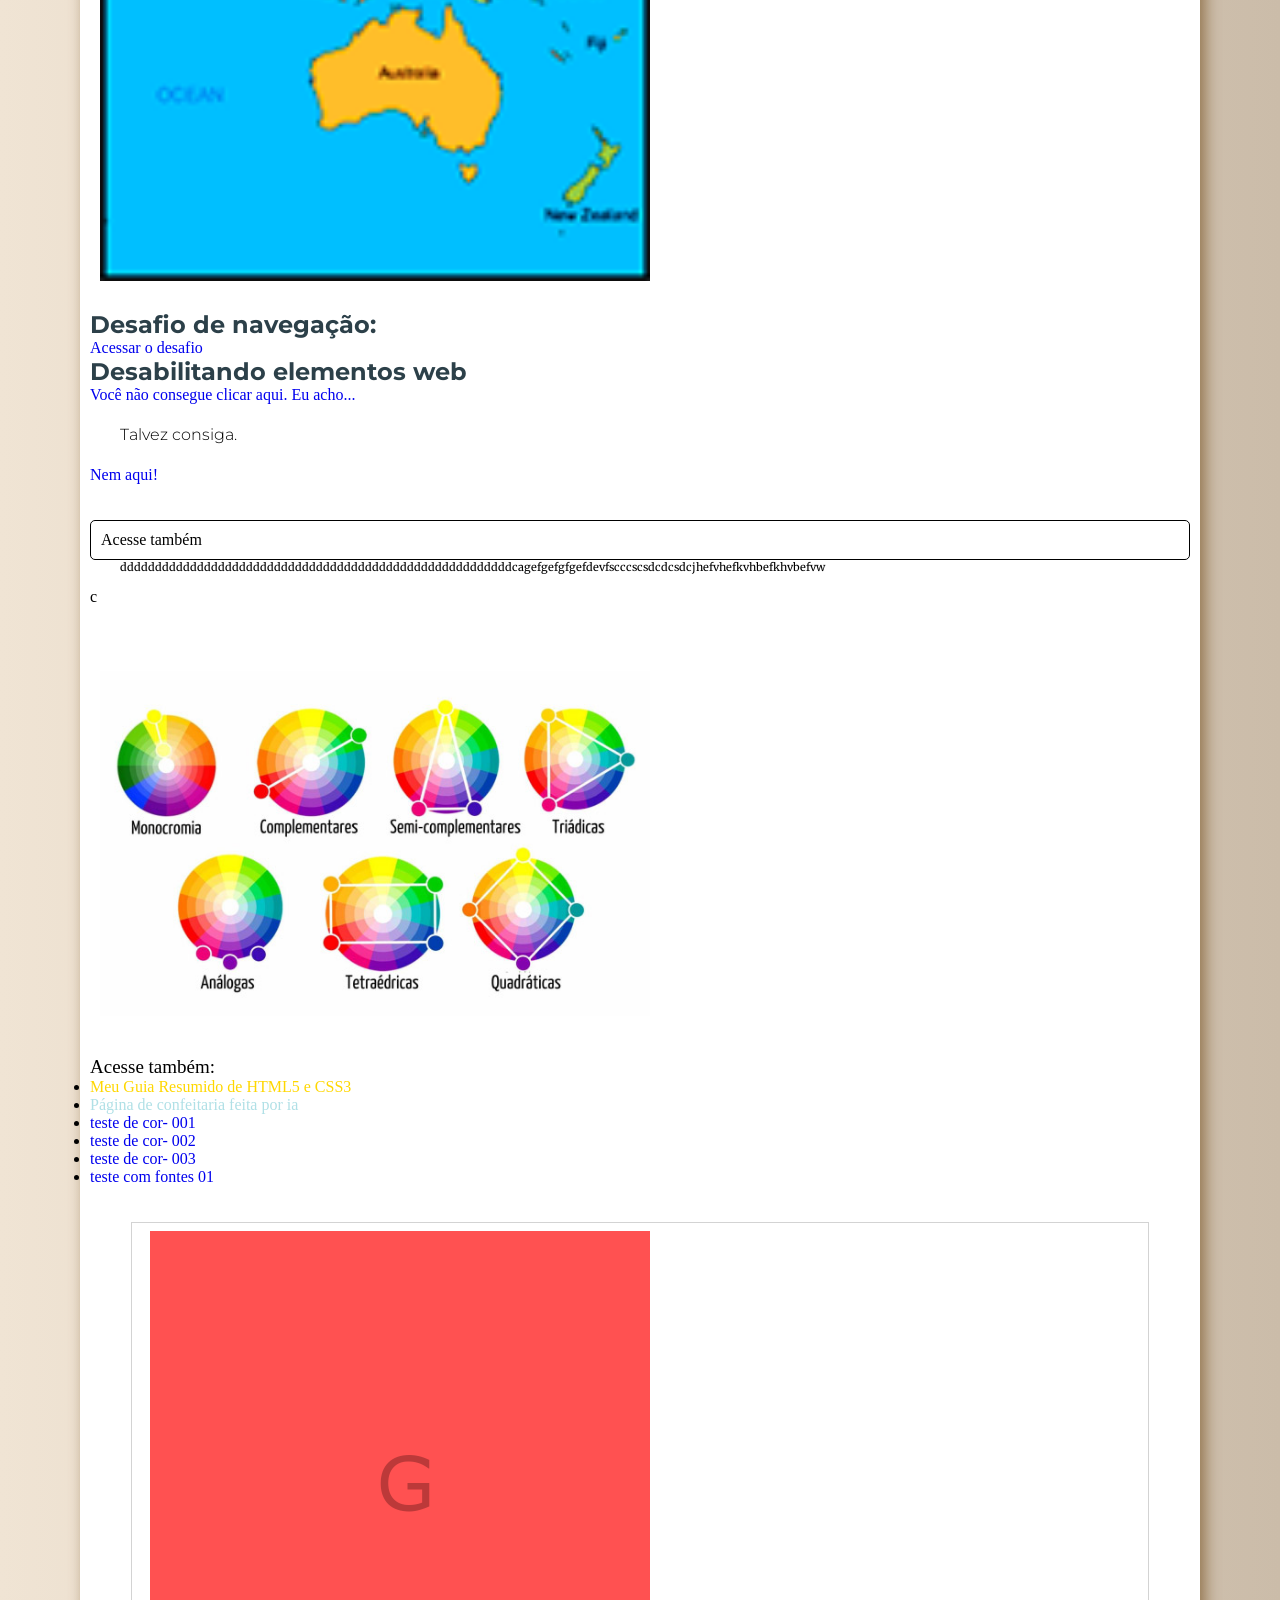
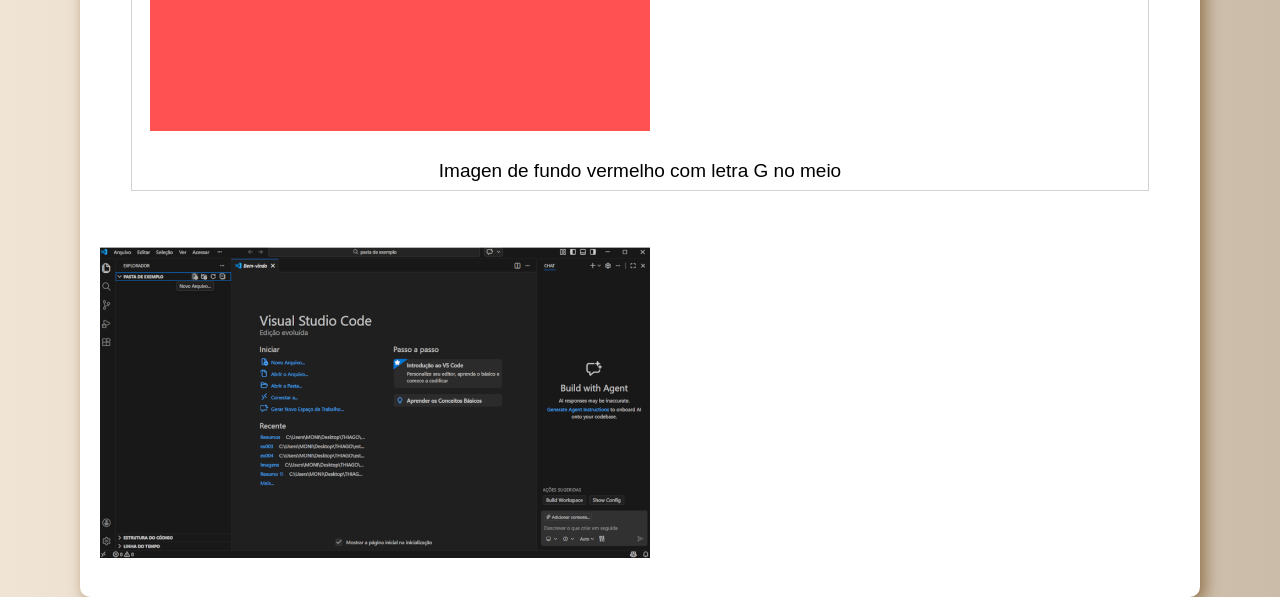
==== commit 958333dd: "..." ====
--- a/testes/index.html
+++ b/testes/index.html
@@ -197,9 +197,6 @@
   padding: 8px;
   border: 1px solid lightgray;
   margin: 0px 41px 20px 41px;
-}
-img{
-  width: 80%;
 }
 
 
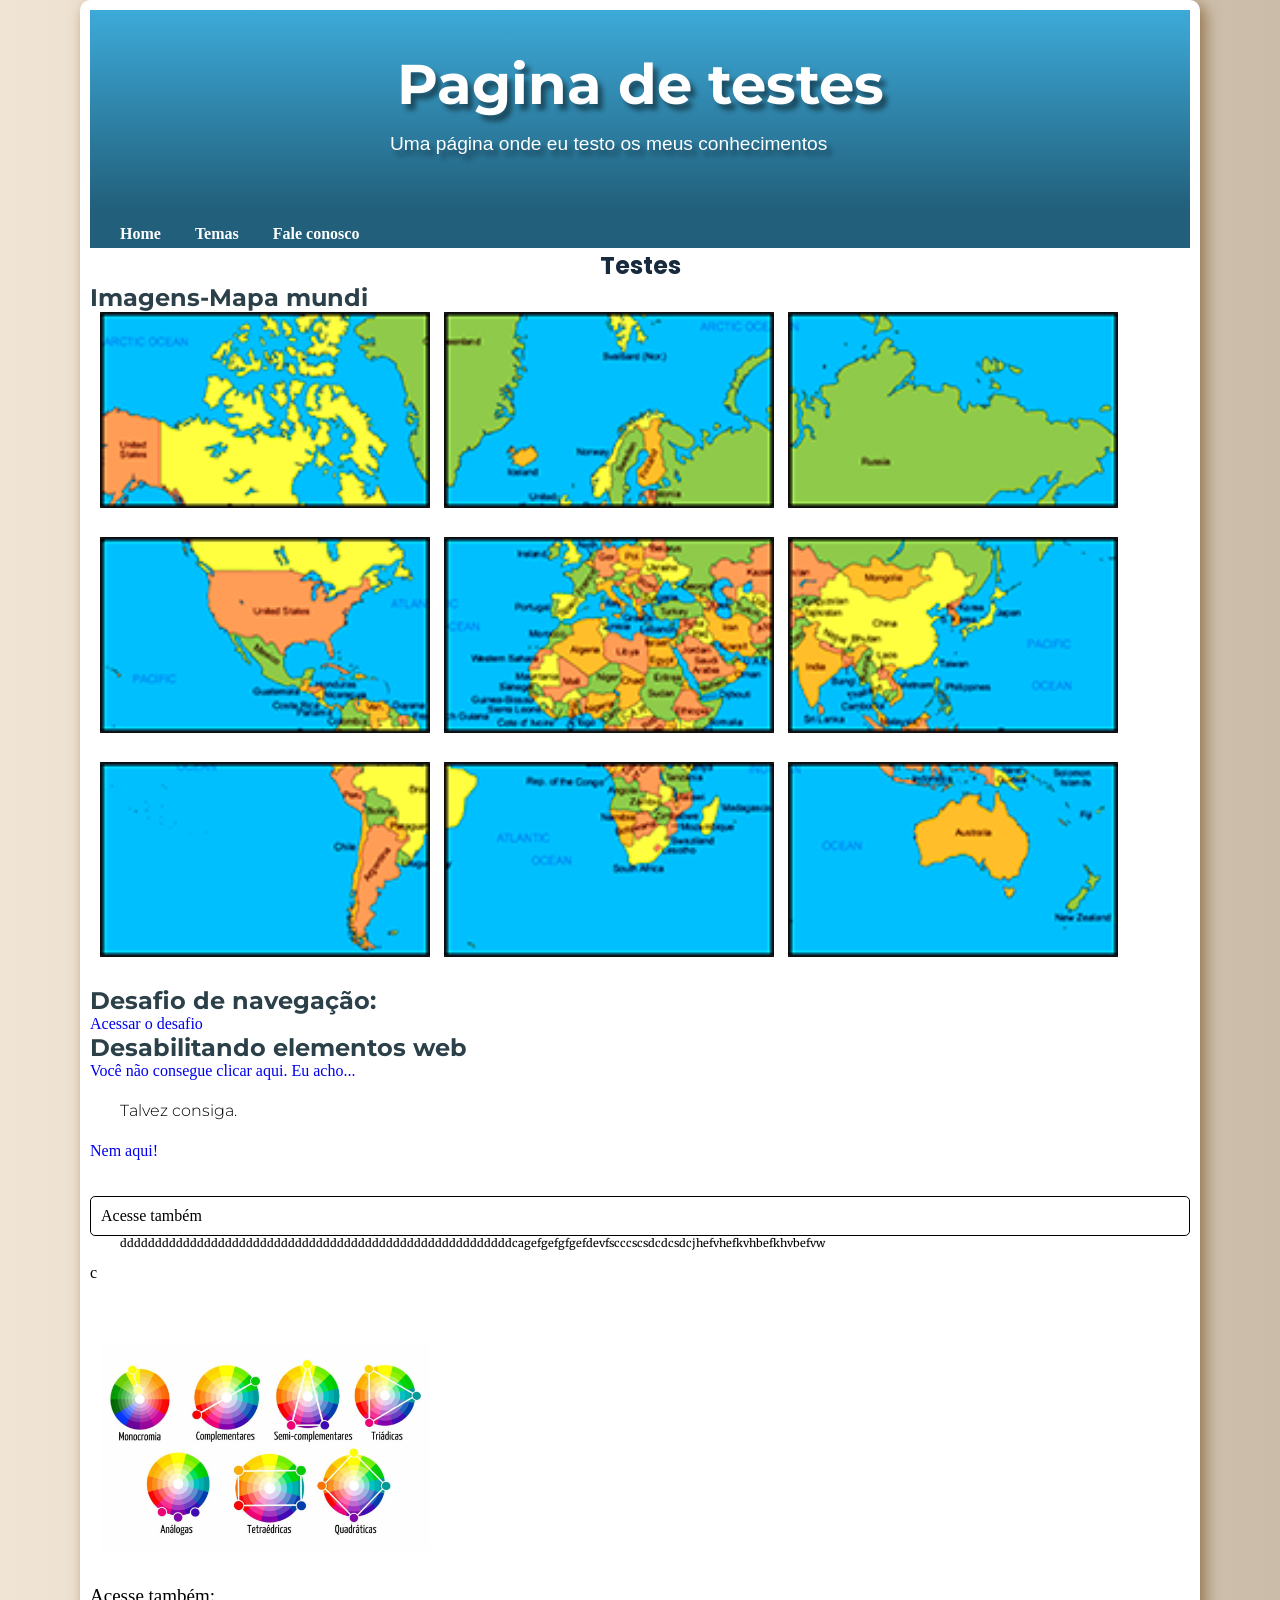
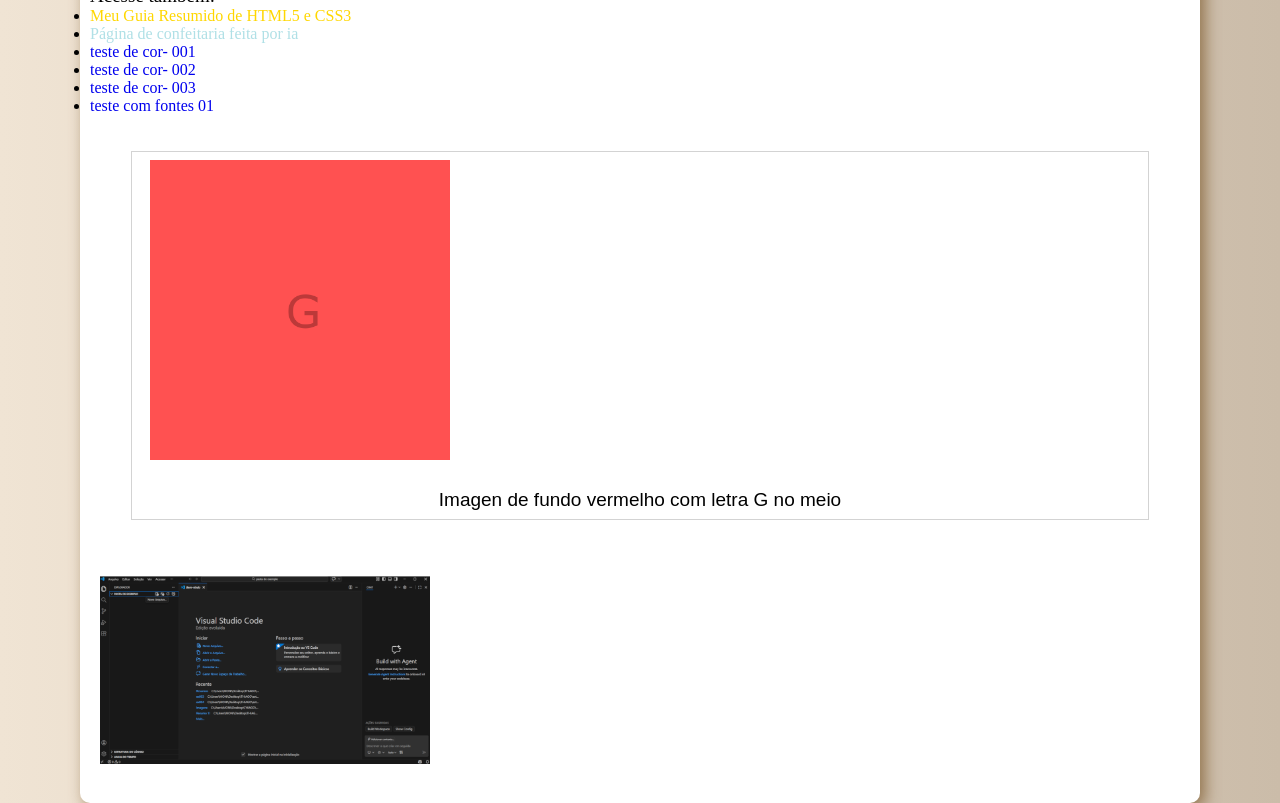
==== commit 38258d79: "mudei as css de imagens em testes" ====
--- a/testes/index.html
+++ b/testes/index.html
@@ -198,7 +198,9 @@
   border: 1px solid lightgray;
   margin: 0px 41px 20px 41px;
 }
-
+img{
+  width: 30%;
+}
 
     </style>
 </head>
